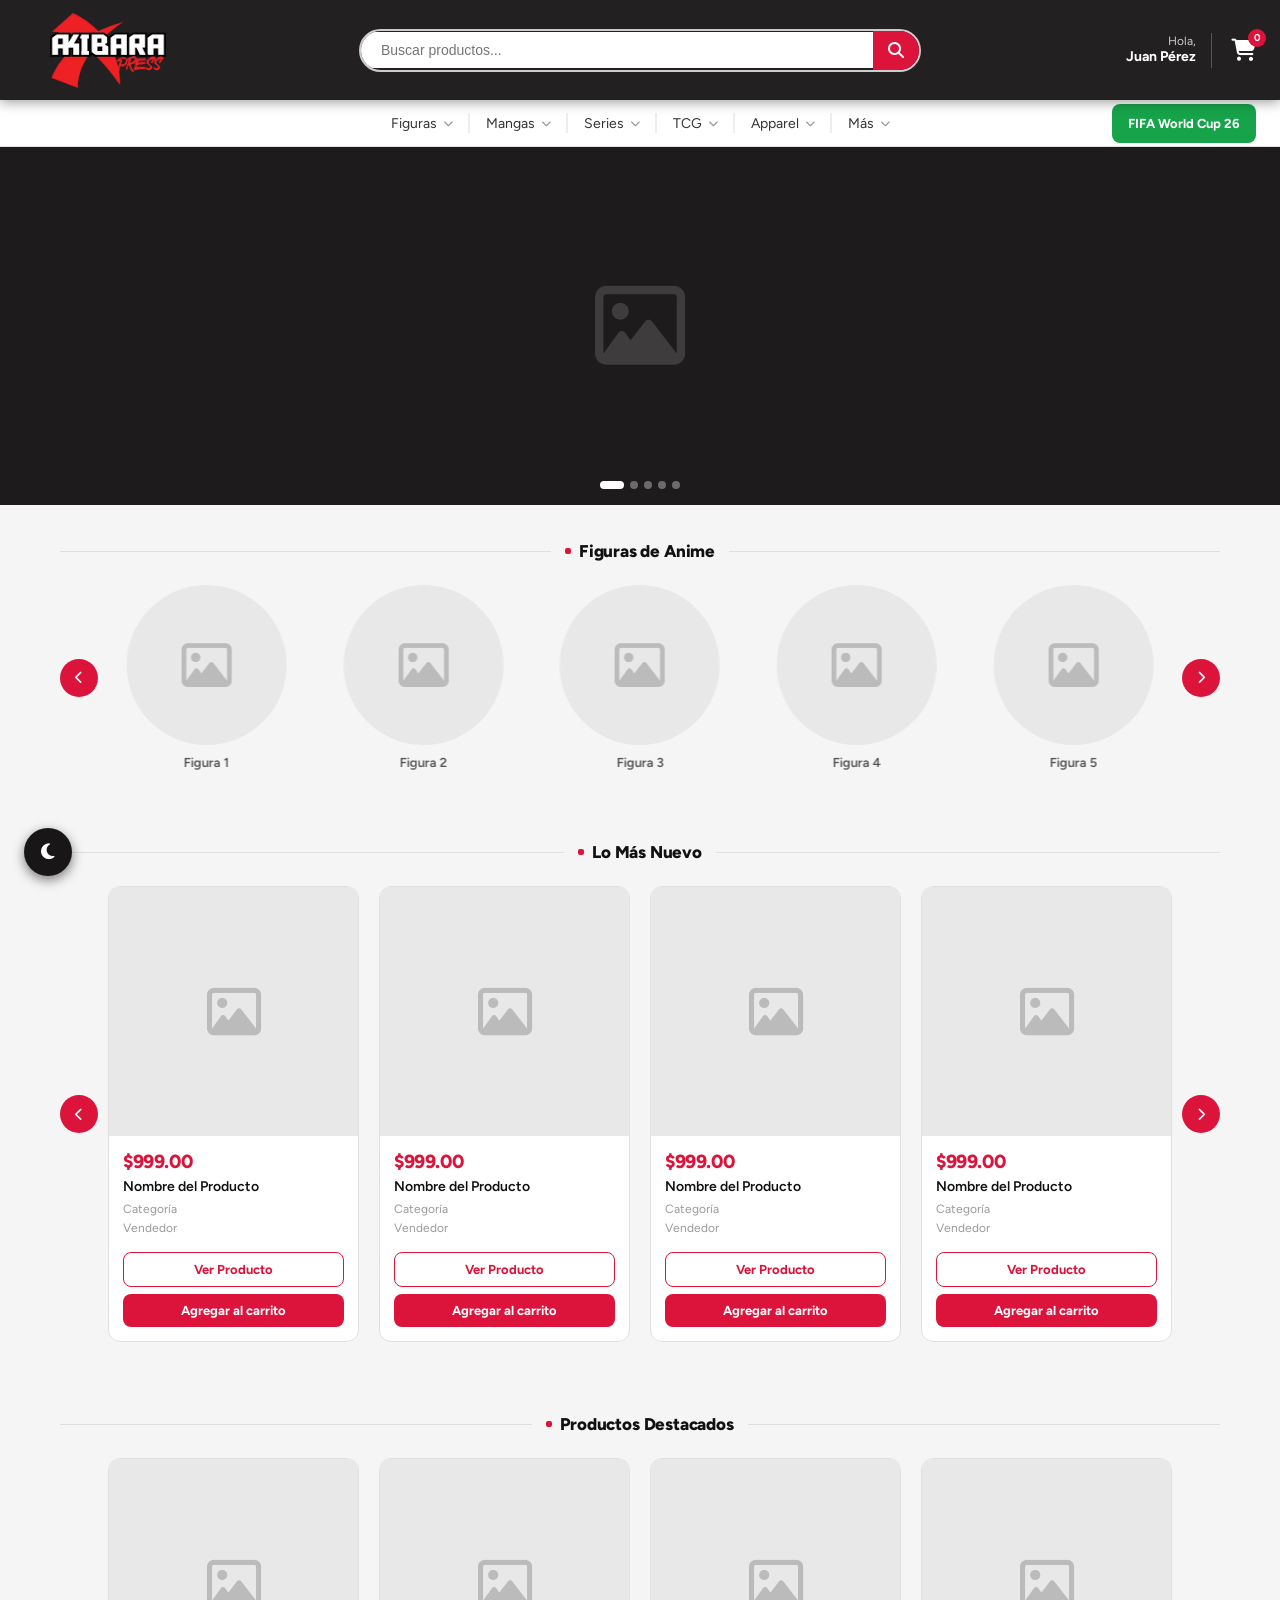
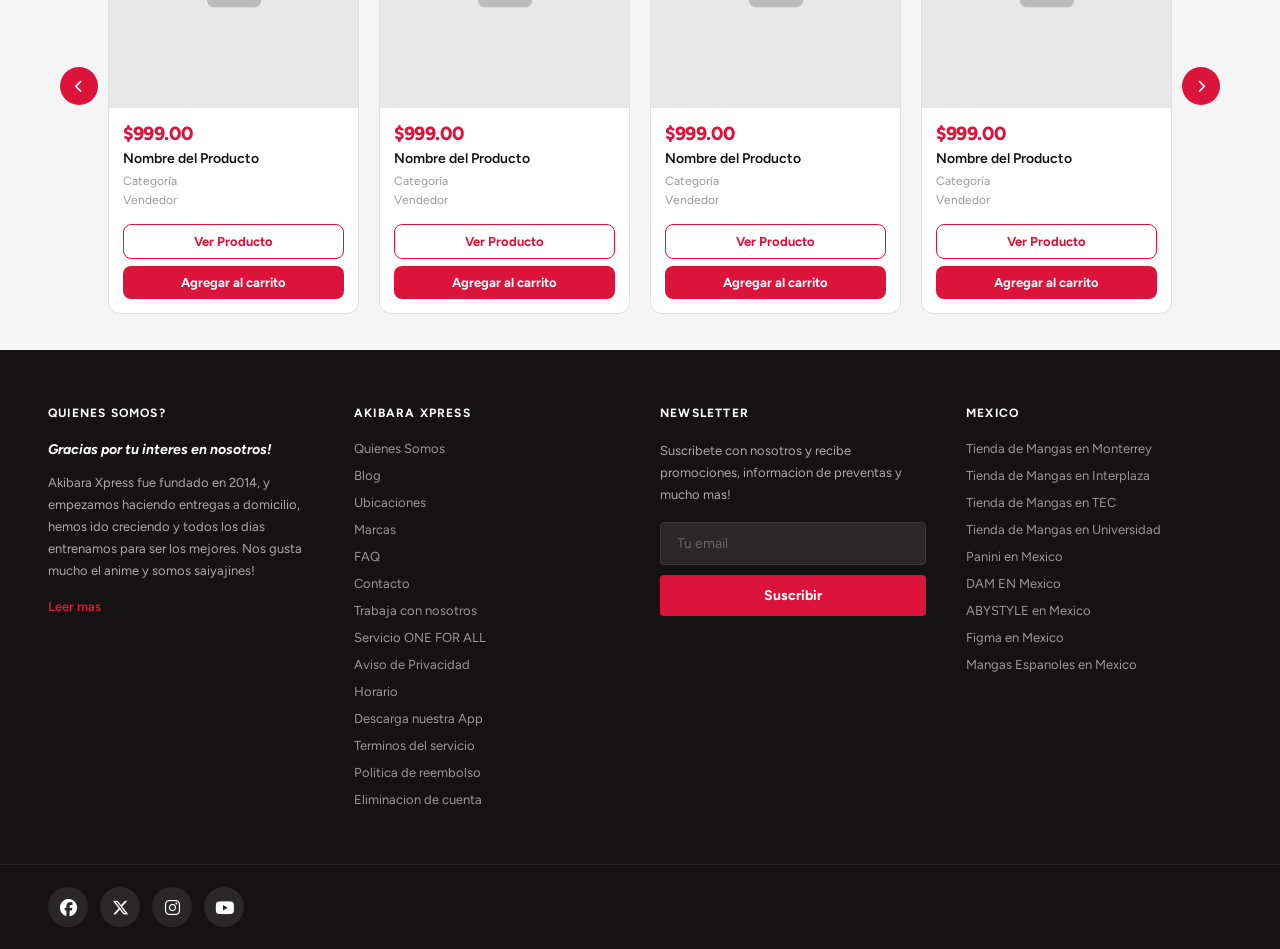
==== index.html @ 28c67a55 "Correccion final del principal mas microinteraccion" ====
<!DOCTYPE html>
<html lang="es">
<head>
    <meta charset="UTF-8">
    <meta name="viewport" content="width=device-width, initial-scale=1.0">
    <title>AkibaraXpress</title>

    <!-- ── Estilos modulares ── -->
    <link rel="stylesheet" href="css/variables.css">
    <link rel="stylesheet" href="css/header.css">
    <link rel="stylesheet" href="css/subheader.css">
    <link rel="stylesheet" href="css/footer.css">
    <link rel="stylesheet" href="css/accesibilidad.css">
    <link rel="stylesheet" href="css/modo-oscuro.css">
    <link rel="stylesheet" href="css/contenido/principal.css">
    <link rel="stylesheet" href="css/responsivo.css">

    <!-- Iconos -->
    <link rel="stylesheet" href="https://cdnjs.cloudflare.com/ajax/libs/font-awesome/6.5.1/css/all.min.css">
</head>
<body>

    <!-- Barra de carga -->
    <div id="barra-carga">
        <div id="barra-carga-fill"></div>
    </div>

    <!-- ========== HEADER ========== -->
    <header>
        <div class="Logo">
            <a href="index.html">
                <img src="Imagenes/logo.webp" alt="Logo AkibaraXpress">
            </a>
        </div>

        <div class="container">
            <input type="text" placeholder="Buscar productos...">
            <button aria-label="Buscar"><i class="fa-solid fa-magnifying-glass"></i></button>
        </div>

        <div class="user-section">
            <div class="user-info">
                <span class="saludo">Hola,</span>
                <span class="nombre-cliente">Juan Pérez</span>
            </div>
            <div class="separador"></div>
            <div class="carrito" role="button" aria-label="Ver carrito">
                <i class="fa-solid fa-cart-shopping"></i>
                <span class="carrito-badge" id="carritoBadge">0</span>
            </div>
        </div>

        <button class="hamburguesa" id="btnHamburguesa" aria-label="Abrir menú">
            <i class="fa-solid fa-bars"></i>
        </button>
    </header>

    <!-- ========== NAVEGACIÓN ========== -->
    <nav class="subheader">
        <div class="nav-items">
            <div class="nav-centro">
                <div class="nav-item"><span>Figuras</span><i class="fa-solid fa-chevron-down"></i></div>
                <div class="separador-nav"></div>
                <div class="nav-item"><span>Mangas</span><i class="fa-solid fa-chevron-down"></i></div>
                <div class="separador-nav"></div>
                <div class="nav-item"><span>Series</span><i class="fa-solid fa-chevron-down"></i></div>
                <div class="separador-nav"></div>
                <div class="nav-item"><span>TCG</span><i class="fa-solid fa-chevron-down"></i></div>
                <div class="separador-nav"></div>
                <div class="nav-item"><span>Apparel</span><i class="fa-solid fa-chevron-down"></i></div>
                <div class="separador-nav"></div>
                <div class="nav-item mas-item" id="mas-btn">
                    <span>Más</span>
                    <i class="fa-solid fa-chevron-down"></i>
                    <div class="dropdown" id="dropdown-mas">
                        <a href="#">Juegos</a>
                        <a href="#">Preventas</a>
                        <a href="#">Promociones</a>
                        <a href="#">Subastas</a>
                        <a href="#">Mercancía</a>
                    </div>
                </div>
            </div>
            <div class="nav-item destacado">
                <span>FIFA World Cup 26</span>
            </div>
        </div>
    </nav>

    <!-- ========== BANNER / SLIDER ========== -->
    <div class="banner-container">
        <button class="banner-btn banner-btn-izq" id="btnBannerIzq" aria-label="Slide anterior">
            <i class="fa-solid fa-chevron-left"></i>
        </button>

        <div class="banner-track" id="bannerTrack">
            <div class="banner-slide slide-1"><i class="fa-regular fa-image"></i></div>
            <div class="banner-slide slide-2"><i class="fa-regular fa-image"></i></div>
            <div class="banner-slide slide-3"><i class="fa-regular fa-image"></i></div>
            <div class="banner-slide slide-4"><i class="fa-regular fa-image"></i></div>
            <div class="banner-slide slide-5"><i class="fa-regular fa-image"></i></div>
        </div>

        <div class="banner-dots" id="bannerDots">
            <button class="dot active" aria-label="Slide 1"></button>
            <button class="dot" aria-label="Slide 2"></button>
            <button class="dot" aria-label="Slide 3"></button>
            <button class="dot" aria-label="Slide 4"></button>
            <button class="dot" aria-label="Slide 5"></button>
        </div>

        <button class="banner-btn banner-btn-der" id="btnBannerDer" aria-label="Slide siguiente">
            <i class="fa-solid fa-chevron-right"></i>
        </button>
    </div>

    <!-- ========== CARRUSEL: FIGURAS DE ANIME ========== -->
    <section class="carrusel-section">
        <div class="carrusel-header">
            <span class="carrusel-titulo">Figuras de Anime</span>
        </div>

        <div class="carrusel-wrapper">
            <button class="carrusel-btn" id="btnIzq" aria-label="Anterior">
                <i class="fa-solid fa-chevron-left"></i>
            </button>

            <div class="carrusel-track-container">
                <div class="carrusel-track" id="carruselTrack">
                    <div class="carrusel-item"><div class="carrusel-circulo"><i class="fa-regular fa-image"></i></div><span>Figura 1</span></div>
                    <div class="carrusel-item"><div class="carrusel-circulo"><i class="fa-regular fa-image"></i></div><span>Figura 2</span></div>
                    <div class="carrusel-item"><div class="carrusel-circulo"><i class="fa-regular fa-image"></i></div><span>Figura 3</span></div>
                    <div class="carrusel-item"><div class="carrusel-circulo"><i class="fa-regular fa-image"></i></div><span>Figura 4</span></div>
                    <div class="carrusel-item"><div class="carrusel-circulo"><i class="fa-regular fa-image"></i></div><span>Figura 5</span></div>
                    <div class="carrusel-item"><div class="carrusel-circulo"><i class="fa-regular fa-image"></i></div><span>Figura 6</span></div>
                    <div class="carrusel-item"><div class="carrusel-circulo"><i class="fa-regular fa-image"></i></div><span>Figura 7</span></div>
                    <div class="carrusel-item"><div class="carrusel-circulo"><i class="fa-regular fa-image"></i></div><span>Figura 8</span></div>
                </div>
            </div>

            <button class="carrusel-btn" id="btnDer" aria-label="Siguiente">
                <i class="fa-solid fa-chevron-right"></i>
            </button>
        </div>
    </section>

    <!-- ========== CARRUSEL: LO MÁS NUEVO ========== -->
    <section class="productos-section lo-mas-nuevo-section">
        <div class="productos-header">
            <span class="productos-titulo">Lo Más Nuevo</span>
        </div>

        <div class="productos-wrapper">
            <button class="carrusel-btn" id="btnIzqNuevo" aria-label="Anterior">
                <i class="fa-solid fa-chevron-left"></i>
            </button>

            <div class="productos-track-container">
                <div class="productos-track" id="nuevoTrack">
                    <div class="producto-card">
                        <div class="producto-imagen"><i class="fa-regular fa-image"></i></div>
                        <div class="producto-info">
                            <span class="producto-precio">$999.00</span>
                            <span class="producto-nombre">Nombre del Producto</span>
                            <span class="producto-categoria">Categoría</span>
                            <span class="producto-vendedor">Vendedor</span>
                            <div class="producto-botones">
                                <button class="btn-ver">Ver Producto</button>
                                <button class="btn-comprar">Agregar al carrito</button>
                            </div>
                        </div>
                    </div>
                    <div class="producto-card">
                        <div class="producto-imagen"><i class="fa-regular fa-image"></i></div>
                        <div class="producto-info">
                            <span class="producto-precio">$999.00</span>
                            <span class="producto-nombre">Nombre del Producto</span>
                            <span class="producto-categoria">Categoría</span>
                            <span class="producto-vendedor">Vendedor</span>
                            <div class="producto-botones">
                                <button class="btn-ver">Ver Producto</button>
                                <button class="btn-comprar">Agregar al carrito</button>
                            </div>
                        </div>
                    </div>
                    <div class="producto-card">
                        <div class="producto-imagen"><i class="fa-regular fa-image"></i></div>
                        <div class="producto-info">
                            <span class="producto-precio">$999.00</span>
                            <span class="producto-nombre">Nombre del Producto</span>
                            <span class="producto-categoria">Categoría</span>
                            <span class="producto-vendedor">Vendedor</span>
                            <div class="producto-botones">
                                <button class="btn-ver">Ver Producto</button>
                                <button class="btn-comprar">Agregar al carrito</button>
                            </div>
                        </div>
                    </div>
                    <div class="producto-card">
                        <div class="producto-imagen"><i class="fa-regular fa-image"></i></div>
                        <div class="producto-info">
                            <span class="producto-precio">$999.00</span>
                            <span class="producto-nombre">Nombre del Producto</span>
                            <span class="producto-categoria">Categoría</span>
                            <span class="producto-vendedor">Vendedor</span>
                            <div class="producto-botones">
                                <button class="btn-ver">Ver Producto</button>
                                <button class="btn-comprar">Agregar al carrito</button>
                            </div>
                        </div>
                    </div>
                    <div class="producto-card">
                        <div class="producto-imagen"><i class="fa-regular fa-image"></i></div>
                        <div class="producto-info">
                            <span class="producto-precio">$999.00</span>
                            <span class="producto-nombre">Nombre del Producto</span>
                            <span class="producto-categoria">Categoría</span>
                            <span class="producto-vendedor">Vendedor</span>
                            <div class="producto-botones">
                                <button class="btn-ver">Ver Producto</button>
                                <button class="btn-comprar">Agregar al carrito</button>
                            </div>
                        </div>
                    </div>
                    <div class="producto-card">
                        <div class="producto-imagen"><i class="fa-regular fa-image"></i></div>
                        <div class="producto-info">
                            <span class="producto-precio">$999.00</span>
                            <span class="producto-nombre">Nombre del Producto</span>
                            <span class="producto-categoria">Categoría</span>
                            <span class="producto-vendedor">Vendedor</span>
                            <div class="producto-botones">
                                <button class="btn-ver">Ver Producto</button>
                                <button class="btn-comprar">Agregar al carrito</button>
                            </div>
                        </div>
                    </div>
                    <div class="producto-card">
                        <div class="producto-imagen"><i class="fa-regular fa-image"></i></div>
                        <div class="producto-info">
                            <span class="producto-precio">$999.00</span>
                            <span class="producto-nombre">Nombre del Producto</span>
                            <span class="producto-categoria">Categoría</span>
                            <span class="producto-vendedor">Vendedor</span>
                            <div class="producto-botones">
                                <button class="btn-ver">Ver Producto</button>
                                <button class="btn-comprar">Agregar al carrito</button>
                            </div>
                        </div>
                    </div>
                    <div class="producto-card">
                        <div class="producto-imagen"><i class="fa-regular fa-image"></i></div>
                        <div class="producto-info">
                            <span class="producto-precio">$999.00</span>
                            <span class="producto-nombre">Nombre del Producto</span>
                            <span class="producto-categoria">Categoría</span>
                            <span class="producto-vendedor">Vendedor</span>
                            <div class="producto-botones">
                                <button class="btn-ver">Ver Producto</button>
                                <button class="btn-comprar">Agregar al carrito</button>
                            </div>
                        </div>
                    </div>
                </div>
            </div>

            <button class="carrusel-btn" id="btnDerNuevo" aria-label="Siguiente">
                <i class="fa-solid fa-chevron-right"></i>
            </button>
        </div>
    </section>

    <!-- ========== CARRUSEL: PRODUCTOS DESTACADOS ========== -->
    <section class="productos-section">
        <div class="productos-header">
            <span class="productos-titulo">Productos Destacados</span>
        </div>

        <div class="productos-wrapper">
            <button class="carrusel-btn" id="btnIzqProd" aria-label="Anterior">
                <i class="fa-solid fa-chevron-left"></i>
            </button>

            <div class="productos-track-container">
                <div class="productos-track" id="productosTrack">
                    <div class="producto-card">
                        <div class="producto-imagen"><i class="fa-regular fa-image"></i></div>
                        <div class="producto-info">
                            <span class="producto-precio">$999.00</span>
                            <span class="producto-nombre">Nombre del Producto</span>
                            <span class="producto-categoria">Categoría</span>
                            <span class="producto-vendedor">Vendedor</span>
                            <div class="producto-botones">
                                <button class="btn-ver">Ver Producto</button>
                                <button class="btn-comprar">Agregar al carrito</button>
                            </div>
                        </div>
                    </div>
                    <div class="producto-card">
                        <div class="producto-imagen"><i class="fa-regular fa-image"></i></div>
                        <div class="producto-info">
                            <span class="producto-precio">$999.00</span>
                            <span class="producto-nombre">Nombre del Producto</span>
                            <span class="producto-categoria">Categoría</span>
                            <span class="producto-vendedor">Vendedor</span>
                            <div class="producto-botones">
                                <button class="btn-ver">Ver Producto</button>
                                <button class="btn-comprar">Agregar al carrito</button>
                            </div>
                        </div>
                    </div>
                    <div class="producto-card">
                        <div class="producto-imagen"><i class="fa-regular fa-image"></i></div>
                        <div class="producto-info">
                            <span class="producto-precio">$999.00</span>
                            <span class="producto-nombre">Nombre del Producto</span>
                            <span class="producto-categoria">Categoría</span>
                            <span class="producto-vendedor">Vendedor</span>
                            <div class="producto-botones">
                                <button class="btn-ver">Ver Producto</button>
                                <button class="btn-comprar">Agregar al carrito</button>
                            </div>
                        </div>
                    </div>
                    <div class="producto-card">
                        <div class="producto-imagen"><i class="fa-regular fa-image"></i></div>
                        <div class="producto-info">
                            <span class="producto-precio">$999.00</span>
                            <span class="producto-nombre">Nombre del Producto</span>
                            <span class="producto-categoria">Categoría</span>
                            <span class="producto-vendedor">Vendedor</span>
                            <div class="producto-botones">
                                <button class="btn-ver">Ver Producto</button>
                                <button class="btn-comprar">Agregar al carrito</button>
                            </div>
                        </div>
                    </div>
                    <div class="producto-card">
                        <div class="producto-imagen"><i class="fa-regular fa-image"></i></div>
                        <div class="producto-info">
                            <span class="producto-precio">$999.00</span>
                            <span class="producto-nombre">Nombre del Producto</span>
                            <span class="producto-categoria">Categoría</span>
                            <span class="producto-vendedor">Vendedor</span>
                            <div class="producto-botones">
                                <button class="btn-ver">Ver Producto</button>
                                <button class="btn-comprar">Agregar al carrito</button>
                            </div>
                        </div>
                    </div>
                    <div class="producto-card">
                        <div class="producto-imagen"><i class="fa-regular fa-image"></i></div>
                        <div class="producto-info">
                            <span class="producto-precio">$999.00</span>
                            <span class="producto-nombre">Nombre del Producto</span>
                            <span class="producto-categoria">Categoría</span>
                            <span class="producto-vendedor">Vendedor</span>
                            <div class="producto-botones">
                                <button class="btn-ver">Ver Producto</button>
                                <button class="btn-comprar">Agregar al carrito</button>
                            </div>
                        </div>
                    </div>
                    <div class="producto-card">
                        <div class="producto-imagen"><i class="fa-regular fa-image"></i></div>
                        <div class="producto-info">
                            <span class="producto-precio">$999.00</span>
                            <span class="producto-nombre">Nombre del Producto</span>
                            <span class="producto-categoria">Categoría</span>
                            <span class="producto-vendedor">Vendedor</span>
                            <div class="producto-botones">
                                <button class="btn-ver">Ver Producto</button>
                                <button class="btn-comprar">Agregar al carrito</button>
                            </div>
                        </div>
                    </div>
                    <div class="producto-card">
                        <div class="producto-imagen"><i class="fa-regular fa-image"></i></div>
                        <div class="producto-info">
                            <span class="producto-precio">$999.00</span>
                            <span class="producto-nombre">Nombre del Producto</span>
                            <span class="producto-categoria">Categoría</span>
                            <span class="producto-vendedor">Vendedor</span>
                            <div class="producto-botones">
                                <button class="btn-ver">Ver Producto</button>
                                <button class="btn-comprar">Agregar al carrito</button>
                            </div>
                        </div>
                    </div>
                </div>
            </div>

            <button class="carrusel-btn" id="btnDerProd" aria-label="Siguiente">
                <i class="fa-solid fa-chevron-right"></i>
            </button>
        </div>
    </section>

    <!-- ========== PIE DE PÁGINA ========== -->
    <footer>
        <div class="footer-principal">
            <div class="footer-col">
                <h4 class="footer-titulo-col">Quienes Somos?</h4>
                <p class="footer-subtitulo">Gracias por tu interes en nosotros!</p>
                <p class="footer-descripcion">Akibara Xpress fue fundado en 2014, y empezamos haciendo entregas a domicilio, hemos ido creciendo y todos los dias entrenamos para ser los mejores. Nos gusta mucho el anime y somos saiyajines!</p>
                <a href="#" class="footer-leer-mas">Leer mas</a>
            </div>
            <div class="footer-col">
                <h4 class="footer-titulo-col">Akibara Xpress</h4>
                <ul>
                    <li><a href="#">Quienes Somos</a></li>
                    <li><a href="#">Blog</a></li>
                    <li><a href="#">Ubicaciones</a></li>
                    <li><a href="#">Marcas</a></li>
                    <li><a href="#">FAQ</a></li>
                    <li><a href="#">Contacto</a></li>
                    <li><a href="#">Trabaja con nosotros</a></li>
                    <li><a href="#">Servicio ONE FOR ALL</a></li>
                    <li><a href="#">Aviso de Privacidad</a></li>
                    <li><a href="#">Horario</a></li>
                    <li><a href="#">Descarga nuestra App</a></li>
                    <li><a href="#">Terminos del servicio</a></li>
                    <li><a href="#">Politica de reembolso</a></li>
                    <li><a href="#">Eliminacion de cuenta</a></li>
                </ul>
            </div>
            <div class="footer-col">
                <h4 class="footer-titulo-col">Newsletter</h4>
                <p class="footer-descripcion">Suscribete con nosotros y recibe promociones, informacion de preventas y mucho mas!</p>
                <div class="newsletter-form">
                    <input type="email" placeholder="Tu email" aria-label="Correo electronico">
                    <button>Suscribir</button>
                </div>
            </div>
            <div class="footer-col">
                <h4 class="footer-titulo-col">Mexico</h4>
                <ul>
                    <li><a href="#">Tienda de Mangas en Monterrey</a></li>
                    <li><a href="#">Tienda de Mangas en Interplaza</a></li>
                    <li><a href="#">Tienda de Mangas en TEC</a></li>
                    <li><a href="#">Tienda de Mangas en Universidad</a></li>
                    <li><a href="#">Panini en Mexico</a></li>
                    <li><a href="#">DAM EN Mexico</a></li>
                    <li><a href="#">ABYSTYLE en Mexico</a></li>
                    <li><a href="#">Figma en Mexico</a></li>
                    <li><a href="#">Mangas Espanoles en Mexico</a></li>
                </ul>
            </div>
        </div>

        <div class="footer-inferior">
            <div class="footer-redes">
                <a href="#" aria-label="Facebook"><i class="fa-brands fa-facebook"></i></a>
                <a href="#" aria-label="X / Twitter"><i class="fa-brands fa-x-twitter"></i></a>
                <a href="#" aria-label="Instagram"><i class="fa-brands fa-instagram"></i></a>
                <a href="#" aria-label="YouTube"><i class="fa-brands fa-youtube"></i></a>
            </div>
        </div>
    </footer>

    <!-- Botón modo oscuro -->
    <button id="btnModo" aria-label="Cambiar modo">
        <i class="fa-solid fa-moon"></i>
    </button>

    <!-- ── Scripts modulares ── -->
    <script src="js/utils.js"></script>
    <script src="js/header.js"></script>
    <script src="js/banner.js"></script>
    <script src="js/modo-oscuro.js"></script>
    <script src="js/index.js"></script>

</body>
</html>
---- css/variables.css ----
/* ============================================================
   variables.css — Tokens de diseño, Reset y Base
   ============================================================ */

@import url('https://fonts.googleapis.com/css2?family=Figtree:ital,wght@0,300..900;1,300..900&display=swap');

/* ── 0. TOKENS ── */
:root {
    /* Colores */
    --color-primario:       #dc143c;
    --color-primario-dark:  #a50000;
    --color-primario-light: #ffeaea;
    --color-fondo-header:   #1a1819;
    --color-fondo-footer:   #141213;
    --color-texto-claro:    #ffffff;
    --color-texto-gris:     #aaaaaa;
    --color-borde:          #e0e0e0;
    --color-fondo-alt:      #f5f5f5;

    /* Tipografía */
    --fuente-principal: 'Figtree', 'Franklin Gothic Medium', Arial, sans-serif;
    --fuente-jp:        'Noto Sans JP', sans-serif;

    /* Espaciado */
    --padding-seccion: 30px 60px;
    --gap-carrusel:    20px;

    /* Tamaños */
    --alto-header:      64px;
    --alto-header-desk: 100px;
    --radio-btn:        8px;
    --radio-card:       12px;

    /* Transiciones */
    --trans-rapida: 0.2s ease;
    --trans-normal: 0.35s ease;
    --trans-lenta:  0.5s ease;
}

/* ── 1. RESET ── */
*, *::before, *::after {
    box-sizing: border-box;
    margin: 0;
    padding: 0;
}

html { scroll-behavior: smooth; }

body {
    font-family: var(--fuente-principal);
    color: #222;
    background-color: #fff;
    min-height: 100vh;
}

img    { display: block; max-width: 100%; }
a      { color: inherit; text-decoration: none; }
button { font-family: inherit; cursor: pointer; }
ul     { list-style: none; }
h2, h3, h4 { font-weight: 700; }
---- css/header.css ----
/* ============================================================
   header.css — Estilos del encabezado principal
   ============================================================ */

header {
    display: flex;
    height: var(--alto-header-desk);
    background-color: rgb(34, 32, 33);
    justify-content: center;
    align-items: center;
    position: sticky;
    top: 0;
    z-index: 100;
    box-shadow: 0 2px 12px rgba(0, 0, 0, 0.4);
    transition: height var(--trans-normal), box-shadow var(--trans-normal);
}

/* ── Logo ── */
.Logo {
    position: absolute;
    left: 50px;
    display: flex;
    align-items: center;
    cursor: pointer;
}

.Logo img {
    height: 75px;
    transition: height var(--trans-normal);
}

/* ── Buscador ── */
.container {
    display: flex;
    align-items: center;
    border-radius: 40px;
    overflow: hidden;
    border: 2px solid #ccc;
}

.container input {
    width: 40vw;
    max-width: 800px;
    padding: 10px 20px;
    border: none;
    outline: none;
    font-size: 14px;
    transition: padding var(--trans-normal);
}

.container button {
    background-color: var(--color-primario);
    padding: 10px 15px;
    border: none;
    color: white;
    font-size: 16px;
}

/* ── Sección usuario ── */
.user-section {
    position: absolute;
    right: 20px;
    display: flex;
    align-items: center;
    gap: 15px;
}

.user-info {
    display: flex;
    flex-direction: column;
    align-items: flex-end;
    line-height: 1.2;
}

.saludo         { font-size: 12px; color: #ccc; }

.nombre-cliente {
    font-size: 14px;
    font-weight: bold;
    color: white;
    cursor: pointer;
    transition: color var(--trans-rapida);
}

.nombre-cliente:hover { color: var(--color-primario); }

/* ── Separador vertical ── */
.separador {
    width: 1px;
    height: 35px;
    background-color: #555;
}

/* ── Carrito ── */
.carrito {
    background: none;
    border: none;
    color: white;
    font-size: 22px;
    position: relative;
    padding: 4px;
    transition: color var(--trans-rapida);
}

.carrito:hover { color: var(--color-primario); }

.carrito-badge {
    position: absolute;
    top: -4px;
    right: -6px;
    background-color: var(--color-primario);
    color: white;
    font-size: 10px;
    font-weight: 700;
    width: 18px;
    height: 18px;
    border-radius: 50%;
    display: flex;
    align-items: center;
    justify-content: center;
    transition: transform var(--trans-rapida);
    pointer-events: none;
}

/* ── Animación del ícono al agregar al carrito ── */
@keyframes cartBounce {
    0%   { transform: scale(1)    rotate(0deg); }
    25%  { transform: scale(1.45) rotate(-15deg); }
    50%  { transform: scale(1.25) rotate(12deg); }
    75%  { transform: scale(1.12) rotate(-6deg); }
    100% { transform: scale(1)    rotate(0deg); }
}

@keyframes badgePop {
    0%   { transform: scale(1);   }
    50%  { transform: scale(1.65); }
    100% { transform: scale(1);   }
}

.carrito i.animando { animation: cartBounce 0.5s ease forwards; }
.carrito-badge.pop  { animation: badgePop 0.3s ease forwards; }

/* ── Botón hamburguesa ── */
.hamburguesa {
    display: none;
    background: none;
    border: none;
    color: white;
    font-size: 22px;
    padding: 6px;
    transition: color var(--trans-rapida);
}

.hamburguesa:hover { color: var(--color-primario); }

/* ── Estado comprimido al hacer scroll ── */
header.scrolled {
    height: var(--alto-header);
    box-shadow: 0 4px 20px rgba(0, 0, 0, 0.6);
}

header.scrolled .Logo img      { height: 45px; }
header.scrolled .container input { padding: 7px 16px; }

header.scrolled ~ .subheader {
    top: var(--alto-header);
    transition: top var(--trans-normal);
}
---- css/subheader.css ----
/* ============================================================
   subheader.css — Barra de navegación secundaria
   ============================================================ */

.subheader {
    background-color: #fff;
    border-bottom: 1px solid var(--color-borde);
    position: sticky;
    top: var(--alto-header-desk);
    z-index: 99;
    transition: top var(--trans-normal);
}

.nav-items {
    display: flex;
    align-items: center;
    justify-content: space-between;
    padding: 0 20px;
    min-height: 46px;
}

.nav-centro {
    display: flex;
    align-items: center;
    position: absolute;
    left: 50%;
    transform: translateX(-50%);
}

.nav-item {
    display: flex;
    align-items: center;
    gap: 6px;
    padding: 12px 16px;
    cursor: pointer;
    font-size: 14px;
    color: #333;
    position: relative;
    white-space: nowrap;
    transition: background-color var(--trans-rapida), color var(--trans-rapida);
    user-select: none;
}

.nav-item:hover,
.nav-item:focus-visible {
    background-color: var(--color-fondo-alt);
    outline: none;
}

.nav-item i {
    font-size: 10px;
    color: #999;
    pointer-events: none;
}

/* ── Separador entre items ── */
.separador-nav {
    width: 1px;
    height: 20px;
    background-color: #ddd;
    flex-shrink: 0;
}

/* ── Botón destacado (FIFA) ── */
.nav-item.destacado {
    background-color: #16a34a;
    color: white;
    border-radius: var(--radio-btn);
    font-weight: 700;
    font-size: 13px;
    margin-left: auto;
    margin-right: 4px;
}

.nav-item.destacado:hover,
.nav-item.destacado:focus-visible {
    background-color: #15803d;
}

/* ── Dropdown "Más" ── */
.dropdown {
    display: none;
    position: absolute;
    top: calc(100% + 4px);
    left: 0;
    background-color: white;
    border: 1px solid var(--color-borde);
    border-radius: var(--radio-btn);
    min-width: 170px;
    box-shadow: 0 8px 24px rgba(0, 0, 0, 0.12);
    z-index: 300;
    overflow: hidden;
}

.dropdown a {
    display: block;
    padding: 10px 18px;
    font-size: 14px;
    color: #333;
    transition: background-color var(--trans-rapida), color var(--trans-rapida);
}

.dropdown a:hover {
    background-color: var(--color-fondo-alt);
    color: var(--color-primario);
}

.mas-item:hover .dropdown,
.mas-item.active .dropdown {
    display: block;
}
---- css/footer.css ----
/* ============================================================
   footer.css — Pie de página
   ============================================================ */

footer {
    background-color: var(--color-fondo-footer);
    color: var(--color-texto-gris);
    font-size: 14px;
}

/* ── Grid principal (4 columnas) ── */
.footer-principal {
    display: grid;
    grid-template-columns: repeat(4, 1fr);
    gap: 40px;
    padding: 56px 48px;
}

.footer-titulo-col {
    color: white;
    font-size: 12px;
    font-weight: 700;
    text-transform: uppercase;
    letter-spacing: 0.1em;
    margin-bottom: 20px;
}

.footer-subtitulo {
    color: white;
    font-weight: bold;
    font-style: italic;
    margin-bottom: 12px;
    line-height: 1.4;
}

.footer-descripcion {
    color: #aaa;
    line-height: 1.7;
    margin-bottom: 16px;
    font-size: 13px;
}

.footer-leer-mas {
    color: var(--color-primario);
    font-size: 13px;
    font-weight: 600;
    transition: color var(--trans-rapida);
}

.footer-leer-mas:hover { color: #ff3355; }

/* ── Listas de enlaces ── */
.footer-col ul {
    display: flex;
    flex-direction: column;
    gap: 10px;
}

.footer-col ul a {
    color: #999;
    font-size: 13px;
    transition: color var(--trans-rapida);
}

.footer-col ul a:hover { color: white; }

/* ── Newsletter ── */
.newsletter-form {
    display: flex;
    flex-direction: column;
    gap: 10px;
}

.newsletter-form input {
    width: 100%;
    padding: 12px 16px;
    background-color: #2a2728;
    border: 1px solid #3a3838;
    border-radius: 4px;
    outline: none;
    color: white;
    font-family: inherit;
    font-size: 14px;
    transition: border-color var(--trans-rapida);
}

.newsletter-form input::placeholder { color: #666; }
.newsletter-form input:focus         { border-color: var(--color-primario); }

.newsletter-form button {
    padding: 12px 16px;
    background-color: var(--color-primario);
    color: white;
    border: none;
    border-radius: 4px;
    font-size: 14px;
    font-weight: 700;
    transition: background-color var(--trans-rapida);
}

.newsletter-form button:hover { background-color: var(--color-primario-dark); }

/* ── Barra inferior con redes ── */
.footer-inferior {
    border-top: 1px solid #2a2728;
    padding: 22px 48px;
    display: flex;
    justify-content: space-between;
    align-items: center;
    flex-wrap: wrap;
    gap: 16px;
}

.footer-copy { font-size: 12px; color: #555; }

.footer-redes { display: flex; gap: 12px; }

.footer-redes a {
    display: flex;
    align-items: center;
    justify-content: center;
    width: 40px;
    height: 40px;
    border-radius: 50%;
    background-color: #2a2728;
    color: white;
    font-size: 17px;
    transition: background-color var(--trans-rapida), transform var(--trans-rapida);
}

.footer-redes a:hover {
    background-color: var(--color-primario);
    transform: translateY(-2px);
}
---- css/accesibilidad.css ----
/* ============================================================
   accesibilidad.css — Barra de carga y utilidades de accesibilidad
   ============================================================ */

/* ── Barra de progreso de carga ── */
#barra-carga {
    position: fixed;
    top: 0;
    left: 0;
    width: 100%;
    height: 3px;
    background-color: transparent;
    z-index: 9999;
}

#barra-carga-fill {
    height: 100%;
    width: 0%;
    background-color: var(--color-primario);
    transition: width 0.4s ease;
}

/* Oculta el contenido mientras la página carga */
body.cargando              { overflow: hidden; }
body.cargando > *:not(#barra-carga) { opacity: 0; }
body:not(.cargando) > *   { opacity: 1; transition: opacity 0.4s ease; }

/* ── Skip link (accesibilidad de teclado) ── */
.skip-link {
    position: absolute;
    top: -100%;
    left: 8px;
    background-color: var(--color-primario);
    color: white;
    padding: 8px 16px;
    border-radius: 0 0 var(--radio-btn) var(--radio-btn);
    font-size: 14px;
    font-weight: 600;
    z-index: 10000;
    transition: top var(--trans-rapida);
}

.skip-link:focus { top: 0; }

/* ── Outline global para navegación por teclado ── */
:focus-visible {
    outline: 2px solid var(--color-primario);
    outline-offset: 2px;
}
---- css/modo-oscuro.css ----
/* ============================================================
   modo-oscuro.css — Botón de toggle y overrides para modo oscuro
   ============================================================ */

/* ── Botón flotante ── */
#btnModo {
    position: fixed;
    bottom: 24px;
    left: 24px;
    width: 48px;
    height: 48px;
    border-radius: 50%;
    border: none;
    background-color: rgb(24, 22, 23);
    color: white;
    font-size: 18px;
    cursor: pointer;
    z-index: 200;
    display: flex;
    align-items: center;
    justify-content: center;
    box-shadow: 0 4px 12px rgba(0, 0, 0, 0.5);
    transition: background-color var(--trans-rapida), transform var(--trans-rapida);
}

#btnModo:hover {
    background-color: var(--color-primario);
    transform: scale(1.1);
}

/* ============================================================
   OVERRIDES — se activan cuando <body> tiene .modo-oscuro
   ============================================================ */

/* ── Base ── */
body.modo-oscuro {
    background-color: rgb(30, 28, 29);
    color: #e0e0e0;
}

/* ── Secciones principales — mismo fondo para coherencia ── */
body.modo-oscuro .carrusel-section,
body.modo-oscuro .productos-section,
body.modo-oscuro .lo-mas-nuevo-section {
    background-color: rgb(24, 22, 23);
}

/* ── Encabezados de sección ── */
body.modo-oscuro .carrusel-titulo,
body.modo-oscuro .productos-titulo {
    color: #f0f0f0;
}

body.modo-oscuro .carrusel-header::before,
body.modo-oscuro .carrusel-header::after,
body.modo-oscuro .productos-header::before,
body.modo-oscuro .productos-header::after {
    background-color: #3a3838;
}

/* ── Carrusel de figuras ── */
body.modo-oscuro .carrusel-item span       { color: #ccc; }
body.modo-oscuro .carrusel-item:hover span { color: var(--color-primario); }

body.modo-oscuro .carrusel-circulo {
    background-color: rgb(40, 38, 39);
    border-color: transparent;
    color: #555;
}

body.modo-oscuro .carrusel-item:hover .carrusel-circulo {
    border-color: var(--color-primario);
    background-color: rgb(46, 44, 45);
    color: #666;
}

/* ── Tarjetas de producto ── */
body.modo-oscuro .producto-card {
    background-color: rgb(36, 34, 35);
    border-color: #3a3838;
}

body.modo-oscuro .producto-card:hover {
    border-color: #555;
    box-shadow: 0 12px 32px rgba(0, 0, 0, 0.4);
}

body.modo-oscuro .producto-imagen {
    background-color: rgb(40, 38, 39);
    color: #555;
}

body.modo-oscuro .producto-card:hover .producto-imagen {
    background-color: rgb(46, 44, 45);
}

body.modo-oscuro .producto-nombre           { color: #e8e8e8; }
body.modo-oscuro .producto-card:hover .producto-nombre { color: var(--color-primario); }
body.modo-oscuro .producto-categoria        { color: #777; }
body.modo-oscuro .producto-vendedor         { color: #777; }
body.modo-oscuro .producto-vendedor:hover   { color: var(--color-primario); }

/* ── Subheader / Nav ── */
body.modo-oscuro .subheader {
    background-color: rgb(24, 22, 23);
    border-bottom-color: rgba(255, 255, 255, 0.1);
}

body.modo-oscuro .nav-item          { color: #ddd; }
body.modo-oscuro .nav-item:hover    { color: var(--color-primario); }
body.modo-oscuro .nav-item.destacado:hover { color: white; }

body.modo-oscuro .nav-item i        { color: rgba(255, 255, 255, 0.5); }
body.modo-oscuro .separador-nav     { background-color: rgba(255, 255, 255, 0.15); }

body.modo-oscuro .dropdown {
    background-color: rgb(30, 28, 29);
    border-color: #3a3838;
}
body.modo-oscuro .dropdown a        { color: #ddd; }
body.modo-oscuro .dropdown a:hover  { background-color: rgb(40, 38, 39); color: var(--color-primario); }

/* ── Página de Producto — breadcrumb ── */
body.modo-oscuro .pd-breadcrumb a       { color: #888; }
body.modo-oscuro .pd-breadcrumb li      { color: #666; }
body.modo-oscuro .pd-breadcrumb li.active { color: #ddd; }

/* ── Página de Producto — módulos ── */
body.modo-oscuro .pd-modulo,
body.modo-oscuro .pd-panel {
    background-color: rgb(36, 34, 35);
    border-color: #3a3838;
}

body.modo-oscuro .pd-imagen-principal {
    background-color: #1e1c1d;
    border-color: #3a3838;
}

body.modo-oscuro .pd-thumb {
    background-color: rgb(40, 38, 39);
    border-color: transparent;
    color: #555;
}

body.modo-oscuro .pd-thumb.active { border-color: var(--color-primario); }

body.modo-oscuro .pd-thumb-nav-btn {
    background-color: rgb(40, 38, 39);
    border-color: #3a3838;
    color: #777;
}

body.modo-oscuro .pd-nombre,
body.modo-oscuro .pd-nombre-seccion { color: #f0f0f0; }

body.modo-oscuro .pd-descripcion-texto { color: #aaa; }

body.modo-oscuro .pd-panel-divider { background-color: #3a3838; }

body.modo-oscuro .pd-fila-label    { color: #777; }
body.modo-oscuro .pd-fila-valor    { color: #e0e0e0; }

body.modo-oscuro .pd-estrellas     { color: #c8861a; }
body.modo-oscuro .pd-rating-total  { color: #777; }

body.modo-oscuro .pd-cantidad-ctrl { border-color: #3a3838; }
body.modo-oscuro .pd-cantidad-btn  { background-color: rgb(40, 38, 39); color: #ccc; }
body.modo-oscuro .pd-cantidad-valor { color: #e0e0e0; }

body.modo-oscuro .pd-tiendas-btn {
    background-color: rgb(36, 34, 35);
    border-color: #3a3838;
    color: #ccc;
}
body.modo-oscuro .pd-tiendas-btn:hover { border-color: #666; }

body.modo-oscuro .pd-btn-comprar {
    background-color: #e8e8e8;
    color: #111;
}
body.modo-oscuro .pd-btn-comprar:hover { background-color: white; }

body.modo-oscuro .pd-btn-carrito {
    background-color: transparent;
    border-color: #555;
    color: #ccc;
}
body.modo-oscuro .pd-btn-carrito:hover {
    border-color: #888;
    background-color: rgb(40, 38, 39);
}

body.modo-oscuro .pd-btn-wish,
body.modo-oscuro .pd-btn-share {
    background-color: rgb(40, 38, 39);
    border-color: #3a3838;
    color: #888;
}

body.modo-oscuro .pd-btn-wish:hover,
body.modo-oscuro .pd-btn-share:hover {
    border-color: var(--color-primario);
    color: var(--color-primario);
}

body.modo-oscuro .pd-vendedor-row  { color: #777; border-top-color: #3a3838; }

body.modo-oscuro .pd-zoom-hint     { color: #666; }

/* ── Página de Producto — módulo pagos ── */
body.modo-oscuro .pd-pago-metodos  { border-bottom-color: #3a3838; }
body.modo-oscuro .pd-metodos-labels span { color: #777; }
body.modo-oscuro .pd-metodos-iconos { color: #777; }

body.modo-oscuro .pd-envio-campos  { color: #888; }
body.modo-oscuro .pd-envio-btn {
    background-color: rgb(40, 38, 39);
    border-color: #3a3838;
    color: #ccc;
}
body.modo-oscuro .pd-envio-btn:hover { background-color: rgb(46, 44, 45); }

body.modo-oscuro .pd-seguridad     { border-top-color: #3a3838; }
body.modo-oscuro .pd-seguridad-iconos { color: #666; }
body.modo-oscuro .pd-seguridad-texto  { color: #666; }

/* ── Toast ── */
body.modo-oscuro .pd-toast { background-color: rgb(40, 38, 39); }
---- css/contenido/principal.css ----
/* ============================================================
   contenido/principal.css — Banner, Carruseles y Productos
   ============================================================ */

/* ============================================================
   BANNER / SLIDER
   ============================================================ */
.banner-container {
    position: relative;
    width: 100%;
    height: clamp(160px, 28vw, 360px);
    overflow: hidden;
    background-color: #1e1b1c;
    z-index: 1;
}

.banner-track {
    display: flex;
    height: 100%;
    transition: transform var(--trans-lenta);
    will-change: transform;
}

.banner-slide {
    min-width: 100%;
    display: flex;
    align-items: center;
    justify-content: center;
    font-size: clamp(48px, 9vw, 90px);
    color: rgba(255, 255, 255, 0.15);
}

.banner-slide.slide-1 { background-color: #1e1b1c; }
.banner-slide.slide-2 { background-color: #231e1f; }
.banner-slide.slide-3 { background-color: #1a1819; }
.banner-slide.slide-4 { background-color: #252122; }
.banner-slide.slide-5 { background-color: #201d1e; }

/* ── Flechas del banner ── */
.banner-btn {
    position: absolute;
    top: 50%;
    transform: translateY(-50%);
    z-index: 10;
    width: 46px;
    height: 46px;
    border-radius: 50%;
    border: none;
    background-color: rgba(0, 0, 0, 0.5);
    color: white;
    font-size: 15px;
    cursor: pointer;
    display: flex;
    align-items: center;
    justify-content: center;
    opacity: 0;
    transition: opacity var(--trans-rapida), background-color var(--trans-rapida), transform var(--trans-rapida);
    backdrop-filter: blur(4px);
}

.banner-container:hover .banner-btn { opacity: 1; }

.banner-btn:hover {
    background-color: var(--color-primario);
    transform: translateY(-50%) scale(1.1);
}

.banner-btn-izq { left: 20px; }
.banner-btn-der { right: 20px; }

/* ── Dots del banner (pills animadas) ── */
.banner-dots {
    position: absolute;
    bottom: 16px;
    left: 50%;
    transform: translateX(-50%);
    display: flex;
    gap: 6px;
    align-items: center;
}

.dot {
    height: 8px;
    width: 8px;
    border-radius: 4px;
    background-color: rgba(255, 255, 255, 0.35);
    border: none;
    cursor: pointer;
    padding: 0;
    transition: background-color var(--trans-normal), width var(--trans-normal);
}

.dot:hover { background-color: rgba(255, 255, 255, 0.65); }
.dot.active { background-color: white; width: 24px; }


/* ============================================================
   ENCABEZADO DE SECCIÓN (compartido)
   ============================================================ */
.carrusel-header,
.productos-header {
    display: flex;
    align-items: center;
    gap: 14px;
    margin-bottom: 24px;
    max-width: 1400px;
    margin-left: auto;
    margin-right: auto;
}

.carrusel-header::before, .carrusel-header::after,
.productos-header::before, .productos-header::after {
    content: '';
    flex: 1;
    height: 1px;
    background-color: var(--color-borde);
}

.carrusel-titulo,
.productos-titulo {
    font-size: 17px;
    font-weight: 800;
    white-space: nowrap;
    color: #111;
    letter-spacing: -0.01em;
    display: flex;
    align-items: center;
    gap: 8px;
}

.carrusel-titulo::before,
.productos-titulo::before {
    content: '';
    display: inline-block;
    width: 6px;
    height: 6px;
    border-radius: 2px;
    background-color: var(--color-primario);
    flex-shrink: 0;
}


/* ============================================================
   BOTÓN DE NAVEGACIÓN (compartido carruseles)
   ============================================================ */
.carrusel-btn {
    background-color: var(--color-primario);
    border: none;
    border-radius: 50%;
    width: 38px;
    height: 38px;
    display: flex;
    align-items: center;
    justify-content: center;
    cursor: pointer;
    font-size: 13px;
    color: white;
    flex-shrink: 0;
    transition: transform var(--trans-rapida), box-shadow var(--trans-rapida), background-color var(--trans-rapida);
}

.carrusel-btn:hover {
    transform: scale(1.18);
    box-shadow: 0 4px 14px rgba(220, 20, 60, 0.4);
    background-color: var(--color-primario-dark);
}

.carrusel-btn:active { transform: scale(0.95); }


/* ============================================================
   WRAPPER (compartido)
   ============================================================ */
.carrusel-wrapper,
.productos-wrapper {
    display: flex;
    align-items: center;
    gap: 10px;
    max-width: 1400px;
    margin-left: auto;
    margin-right: auto;
}

/* Track containers: overflow-x corta el carrusel horizontal,
   padding+margin negativos dan espacio vertical para el hover sin clipear */
.carrusel-track-container,
.productos-track-container {
    overflow: hidden;
    flex: 1;
    padding-top: 16px;
    margin-top: -16px;
    padding-bottom: 10px;
    margin-bottom: -10px;
}


/* ============================================================
   CARRUSEL DE FIGURAS
   ============================================================ */
.carrusel-section {
    padding: 36px 60px;
    background-color: var(--color-fondo-alt);
}

.carrusel-track {
    display: flex;
    gap: var(--gap-carrusel);
    transition: transform var(--trans-lenta);
    will-change: transform;
}

.carrusel-item {
    display: flex;
    flex-direction: column;
    align-items: center;
    gap: 10px;
    min-width: calc((100% - (var(--gap-carrusel) * 4)) / 5);
    cursor: pointer;
    flex-shrink: 0;
}

.carrusel-circulo {
    width: 100%;
    aspect-ratio: 1;
    max-width: 160px;
    border-radius: 50%;
    background-color: #e8e8e8;
    border: 2px solid transparent;
    display: flex;
    align-items: center;
    justify-content: center;
    font-size: clamp(32px, 5vw, 50px);
    color: #bbb;
    overflow: hidden;
    transition: border-color var(--trans-normal), transform var(--trans-normal), box-shadow var(--trans-normal), background-color var(--trans-rapida);
}

.carrusel-item:hover .carrusel-circulo {
    border-color: var(--color-primario);
    transform: translateY(-6px) scale(1.07);
    box-shadow: 0 12px 28px rgba(220, 20, 60, 0.2);
    background-color: #ddd;
}

.carrusel-item span {
    font-size: 13px;
    color: #555;
    text-align: center;
    font-weight: 600;
    transition: color var(--trans-rapida);
}

.carrusel-item:hover span { color: var(--color-primario); }


/* ============================================================
   SECCIÓN DE PRODUCTOS (compartida: Lo Más Nuevo + Destacados)
   ============================================================ */
.productos-section {
    padding: 36px 60px;
    background-color: var(--color-fondo-alt);
}

/* Lo Más Nuevo con fondo blanco para separación visual clara */
.lo-mas-nuevo-section {
    var(--color-fondo-alt);
}

.productos-track {
    display: flex;
    gap: var(--gap-carrusel);
    transition: transform var(--trans-lenta);
    will-change: transform;
}

/* 4 tarjetas visibles en desktop */
.producto-card {
    min-width: calc((100% - (var(--gap-carrusel) * 3)) / 4);
    background-color: white;
    border-radius: var(--radio-card);
    overflow: hidden;
    border: 1px solid var(--color-borde);
    display: flex;
    flex-direction: column;
    flex-shrink: 0;
    cursor: pointer;
    transition: box-shadow var(--trans-normal), transform var(--trans-normal), border-color var(--trans-rapida);
}

.producto-card:hover {
    box-shadow: 0 14px 36px rgba(0, 0, 0, 0.12);
    transform: translateY(-7px);
    border-color: #d0d0d0;
}

.producto-imagen {
    width: 100%;
    aspect-ratio: 1;
    background-color: #e8e8e8;
    display: flex;
    align-items: center;
    justify-content: center;
    font-size: clamp(36px, 6vw, 54px);
    color: #bbb;
    transition: background-color var(--trans-rapida);
}

.producto-card:hover .producto-imagen { background-color: #ddd; }

.producto-info {
    padding: 14px;
    display: flex;
    flex-direction: column;
    gap: 5px;
    flex: 1;
}

.producto-precio {
    font-size: 19px;
    font-weight: 800;
    color: var(--color-primario);
    letter-spacing: -0.02em;
}

.producto-nombre {
    font-size: 14px;
    font-weight: 600;
    color: #111;
    line-height: 1.35;
    transition: color var(--trans-rapida);
}

.producto-card:hover .producto-nombre { color: var(--color-primario); }

.producto-categoria { font-size: 12px; color: #999; }

.producto-vendedor {
    font-size: 12px;
    color: #999;
    display: flex;
    align-items: center;
    gap: 4px;
    transition: color var(--trans-rapida);
}

.producto-vendedor:hover { color: var(--color-primario); }

.producto-botones {
    display: flex;
    flex-direction: column;
    gap: 7px;
    margin-top: auto;
    padding-top: 12px;
}

/* ── Botón Ver Producto (contorno) ── */
.btn-ver {
    padding: 9px;
    border: 1.5px solid var(--color-primario);
    background-color: transparent;
    color: var(--color-primario);
    border-radius: var(--radio-btn);
    font-size: 13px;
    font-weight: 700;
    transition: background-color var(--trans-rapida), color var(--trans-rapida), transform var(--trans-rapida);
}

.btn-ver:hover {
    background-color: var(--color-primario);
    color: white;
    transform: translateY(-1px);
}

.btn-ver:active { transform: scale(0.97); }

/* ── Botón Agregar al carrito (relleno) ── */
.btn-comprar {
    padding: 9px;
    border: none;
    background-color: var(--color-primario);
    color: white;
    border-radius: var(--radio-btn);
    font-size: 13px;
    font-weight: 700;
    transition: background-color var(--trans-rapida), transform var(--trans-rapida);
}

.btn-comprar:hover {
    background-color: var(--color-primario-dark);
    transform: translateY(-1px);
}

.btn-comprar:active { transform: scale(0.97); }
---- css/responsivo.css ----
/* ============================================================
   responsivo.css — Media queries y adaptaciones por breakpoint
   ============================================================ */

/* ── Tablets (≤ 768px) ── */
@media (max-width: 768px) {

    /* ── Header mobile ── */
    header {
        flex-wrap: wrap;
        height: auto;
        padding: 10px 16px;
        gap: 8px;
        justify-content: space-between;
    }

    .hamburguesa {
        display: flex;
        position: static;
        order: 1;
        flex-shrink: 0;
    }

    .Logo {
        position: static;
        order: 2;
        margin: 0 auto;
    }

    .Logo img { height: 50px; }

    .user-section { position: static; order: 3; flex-shrink: 0; }
    .user-info    { display: none; }
    .separador    { display: none; }

    header .container {
        display: flex;
        order: 4;
        width: 100%;
        flex-basis: 100%;
    }

    header .container input { width: 100%; }

    /* ── Subheader mobile: colapsado ── */
    .subheader {
        position: static;
        overflow: hidden;
        max-height: 0;
        padding: 0;
        border-bottom: none;
        transition: max-height var(--trans-normal), padding 0.2s ease;
        box-shadow: 0 4px 16px rgba(0, 0, 0, 0.1);
    }

    .subheader.abierto {
        max-height: 600px;
        padding: 6px 0;
        border-bottom: 1px solid var(--color-borde);
    }

    .nav-items {
        flex-direction: column;
        align-items: stretch;
        padding: 0;
    }

    .nav-centro {
        position: static;
        transform: none;
        flex-direction: column;
        width: 100%;
    }

    .nav-item {
        width: 100%;
        padding: 14px 20px;
        border-bottom: 1px solid #f2f2f2;
        justify-content: space-between;
    }

    .separador-nav { display: none; }

    .nav-item.destacado {
        width: 100%;
        margin: 4px 0 0;
        border-radius: 0;
        justify-content: center;
    }

    /* ── Dropdown mobile: en flujo ── */
    .dropdown {
        position: static;
        box-shadow: none;
        border: none;
        border-radius: 0;
        border-top: 1px solid #f0f0f0;
        min-width: 100%;
        background-color: #fafafa;
    }

    .dropdown a {
        padding: 12px 40px;
        border-bottom: 1px solid #f0f0f0;
    }

    /* ── Carrusel figuras: 2 items ── */
    .carrusel-item {
        min-width: calc((100% - var(--gap-carrusel)) / 2);
    }

    /* ── Carrusel productos: 1 item ── */
    .producto-card { min-width: 100%; }

    /* ── Footer mobile ── */
    .footer-principal {
        grid-template-columns: 1fr;
        padding: 32px 20px;
        gap: 32px;
    }

    .footer-inferior {
        padding: 20px;
        flex-direction: column;
        align-items: center;
        text-align: center;
    }
}

/* ── Modo oscuro: subheader mobile ── */
@media (max-width: 768px) {
    body.modo-oscuro .subheader.abierto {
        background-color: rgb(24, 22, 23);
    }

    body.modo-oscuro .nav-item {
        border-bottom-color: #2a2828;
    }

    body.modo-oscuro .dropdown {
        background-color: #1e1c1d;
        border-top-color: #333;
    }

    body.modo-oscuro .dropdown a {
        border-bottom-color: #2a2828;
    }
}
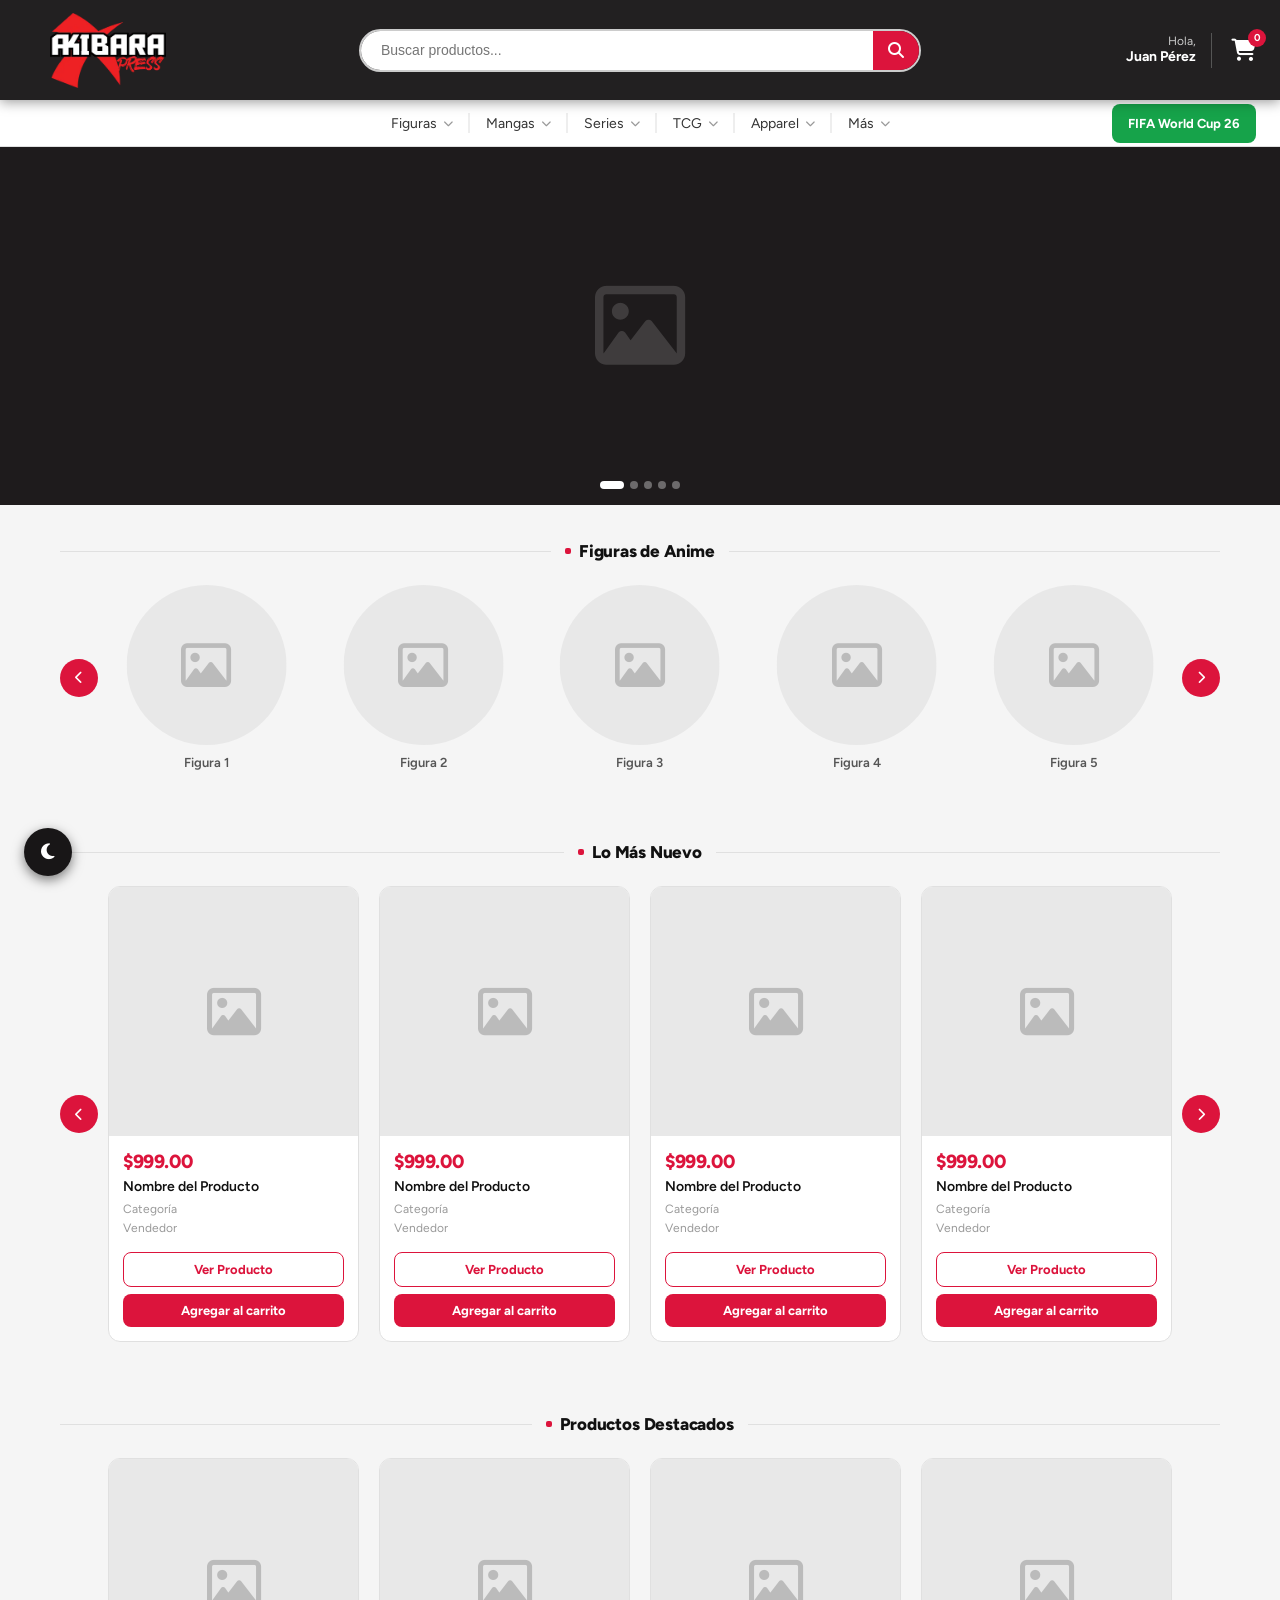
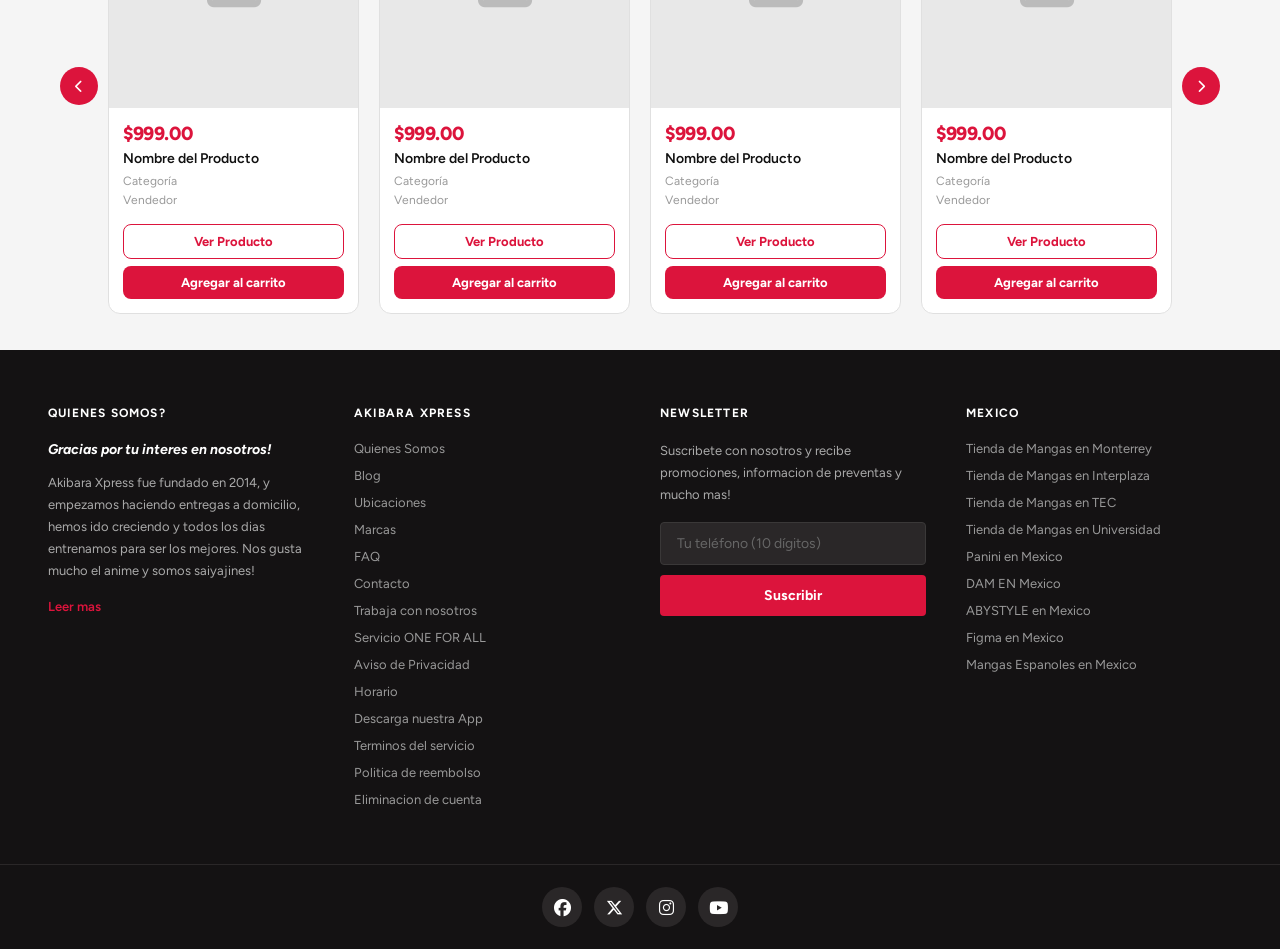
==== commit 41171843: "Ajustes finales al Index" ====
--- a/index.html
+++ b/index.html
@@ -13,6 +13,7 @@
     <link rel="stylesheet" href="css/accesibilidad.css">
     <link rel="stylesheet" href="css/modo-oscuro.css">
     <link rel="stylesheet" href="css/contenido/principal.css">
+    <link rel="stylesheet" href="css/transiciones.css">
     <link rel="stylesheet" href="css/responsivo.css">
 
     <!-- Iconos -->
@@ -428,8 +429,9 @@
                 <h4 class="footer-titulo-col">Newsletter</h4>
                 <p class="footer-descripcion">Suscribete con nosotros y recibe promociones, informacion de preventas y mucho mas!</p>
                 <div class="newsletter-form">
-                    <input type="email" placeholder="Tu email" aria-label="Correo electronico">
-                    <button>Suscribir</button>
+                    <input type="tel" placeholder="Tu teléfono (10 dígitos)" aria-label="Número de teléfono" maxlength="15">
+                    <button type="button">Suscribir</button>
+                    <span class="newsletter-msg"></span>
                 </div>
             </div>
             <div class="footer-col">
@@ -464,6 +466,7 @@
     </button>
 
     <!-- ── Scripts modulares ── -->
+    <script src="js/transiciones.js"></script>
     <script src="js/utils.js"></script>
     <script src="js/header.js"></script>
     <script src="js/banner.js"></script>
--- a/css/header.css
+++ b/css/header.css
@@ -32,7 +32,7 @@
 /* ── Buscador ── */
 .container {
     display: flex;
-    align-items: center;
+    align-items: stretch;
     border-radius: 40px;
     overflow: hidden;
     border: 2px solid #ccc;
@@ -159,8 +159,7 @@
     box-shadow: 0 4px 20px rgba(0, 0, 0, 0.6);
 }
 
-header.scrolled .Logo img      { height: 45px; }
-header.scrolled .container input { padding: 7px 16px; }
+header.scrolled .Logo img { height: 45px; }
 
 header.scrolled ~ .subheader {
     top: var(--alto-header);
--- a/css/footer.css
+++ b/css/footer.css
@@ -105,7 +105,7 @@
     border-top: 1px solid #2a2728;
     padding: 22px 48px;
     display: flex;
-    justify-content: space-between;
+    justify-content: center;
     align-items: center;
     flex-wrap: wrap;
     gap: 16px;
--- a/css/modo-oscuro.css
+++ b/css/modo-oscuro.css
@@ -103,22 +103,24 @@
 /* ── Subheader / Nav ── */
 body.modo-oscuro .subheader {
     background-color: rgb(24, 22, 23);
-    border-bottom-color: rgba(255, 255, 255, 0.1);
-}
-
-body.modo-oscuro .nav-item          { color: #ddd; }
-body.modo-oscuro .nav-item:hover    { color: var(--color-primario); }
-body.modo-oscuro .nav-item.destacado:hover { color: white; }
-
-body.modo-oscuro .nav-item i        { color: rgba(255, 255, 255, 0.5); }
-body.modo-oscuro .separador-nav     { background-color: rgba(255, 255, 255, 0.15); }
+    border-bottom-color: rgba(255, 255, 255, 0.08);
+}
+
+body.modo-oscuro .nav-item                  { color: #bbb; }
+body.modo-oscuro .nav-item:hover,
+body.modo-oscuro .nav-item:focus-visible    { background-color: rgba(255, 255, 255, 0.06); color: #eee; }
+body.modo-oscuro .nav-item.destacado:hover  { background-color: #15803d; color: white; }
+
+body.modo-oscuro .nav-item i                { color: rgba(255, 255, 255, 0.3); }
+body.modo-oscuro .separador-nav             { background-color: rgba(255, 255, 255, 0.1); }
 
 body.modo-oscuro .dropdown {
-    background-color: rgb(30, 28, 29);
-    border-color: #3a3838;
-}
-body.modo-oscuro .dropdown a        { color: #ddd; }
-body.modo-oscuro .dropdown a:hover  { background-color: rgb(40, 38, 39); color: var(--color-primario); }
+    background-color: rgb(28, 26, 27);
+    border-color: #3a3838;
+    box-shadow: 0 8px 24px rgba(0, 0, 0, 0.5);
+}
+body.modo-oscuro .dropdown a                { color: #bbb; }
+body.modo-oscuro .dropdown a:hover          { background-color: rgba(255, 255, 255, 0.05); color: var(--color-primario); }
 
 /* ── Página de Producto — breadcrumb ── */
 body.modo-oscuro .pd-breadcrumb a       { color: #888; }
--- a/css/contenido/principal.css
+++ b/css/contenido/principal.css
@@ -263,7 +263,7 @@
 
 /* Lo Más Nuevo con fondo blanco para separación visual clara */
 .lo-mas-nuevo-section {
-    var(--color-fondo-alt);
+    background-color: #f5f5f5;
 }
 
 .productos-track {
--- a/css/transiciones.css
+++ b/css/transiciones.css
@@ -0,0 +1,70 @@
+/* ============================================================
+   transiciones.css — Loader, fade de página, like, newsletter
+   ============================================================ */
+
+/* ── Fade de página ── */
+body {
+    opacity: 0;
+    animation: fadeIn 0.35s ease forwards;
+}
+
+@keyframes fadeIn {
+    to { opacity: 1; }
+}
+
+body.saliendo {
+    opacity: 0 !important;
+    transition: opacity 0.25s ease !important;
+    pointer-events: none;
+}
+
+
+/* ── Barra de carga superior ── */
+#barra-carga {
+    position: fixed;
+    top: 0;
+    left: 0;
+    width: 100%;
+    height: 3px;
+    z-index: 9999;
+    pointer-events: none;
+}
+
+#barra-carga-fill {
+    height: 100%;
+    width: 0%;
+    background-color: var(--color-primario);
+    box-shadow: 0 0 10px var(--color-primario);
+    transition: width 0.5s ease, opacity 0.4s ease;
+    opacity: 1;
+}
+
+#barra-carga.listo #barra-carga-fill {
+    opacity: 0;
+}
+
+
+
+/* ── Newsletter — validación ── */
+.newsletter-form .newsletter-input {
+    transition: border-color var(--trans-rapida), box-shadow var(--trans-rapida);
+}
+
+.newsletter-form.error .newsletter-input {
+    border-color: #e53e3e;
+    box-shadow: 0 0 0 2px rgba(229, 62, 62, 0.25);
+}
+
+.newsletter-form.exito .newsletter-input {
+    border-color: #38a169;
+    box-shadow: 0 0 0 2px rgba(56, 161, 105, 0.25);
+}
+
+.newsletter-msg {
+    font-size: 12px;
+    min-height: 16px;
+    transition: color var(--trans-rapida);
+}
+
+.newsletter-form.error .newsletter-msg { color: #fc8181; }
+.newsletter-form.exito .newsletter-msg { color: #68d391; }
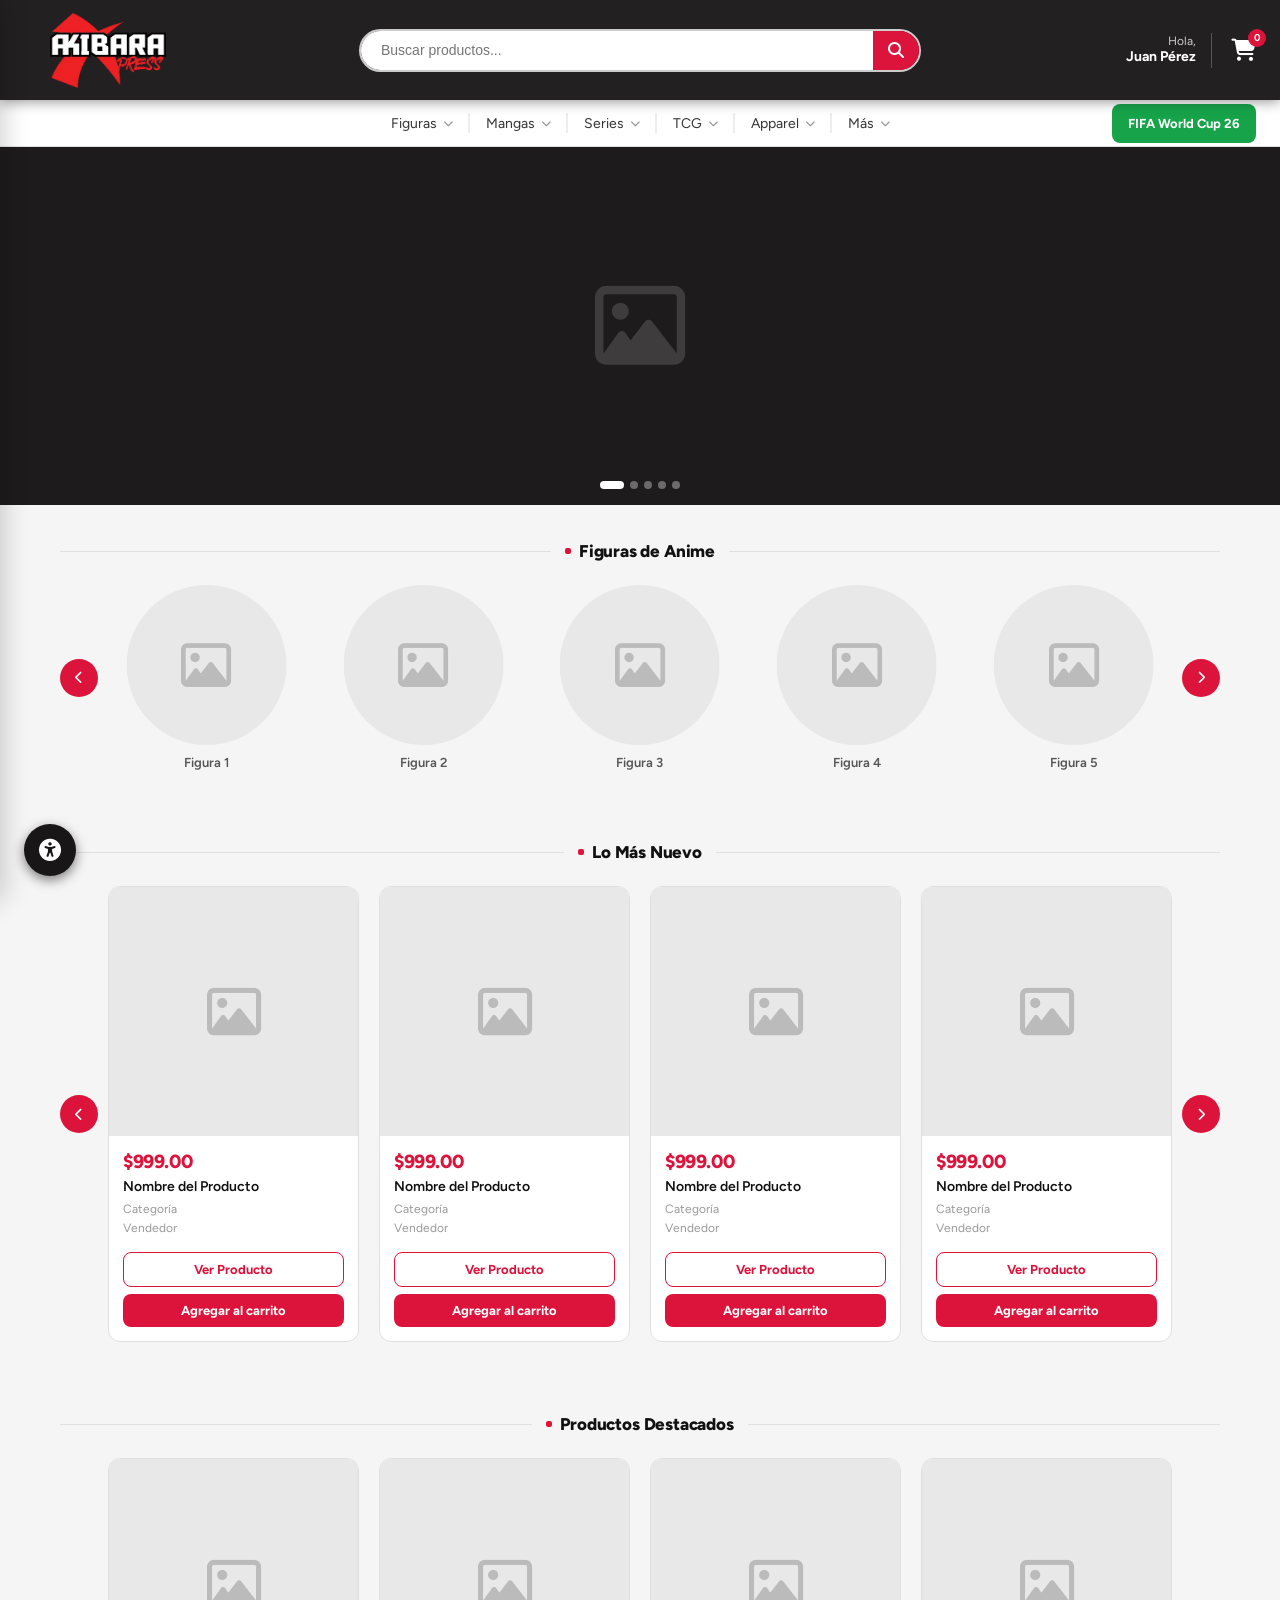
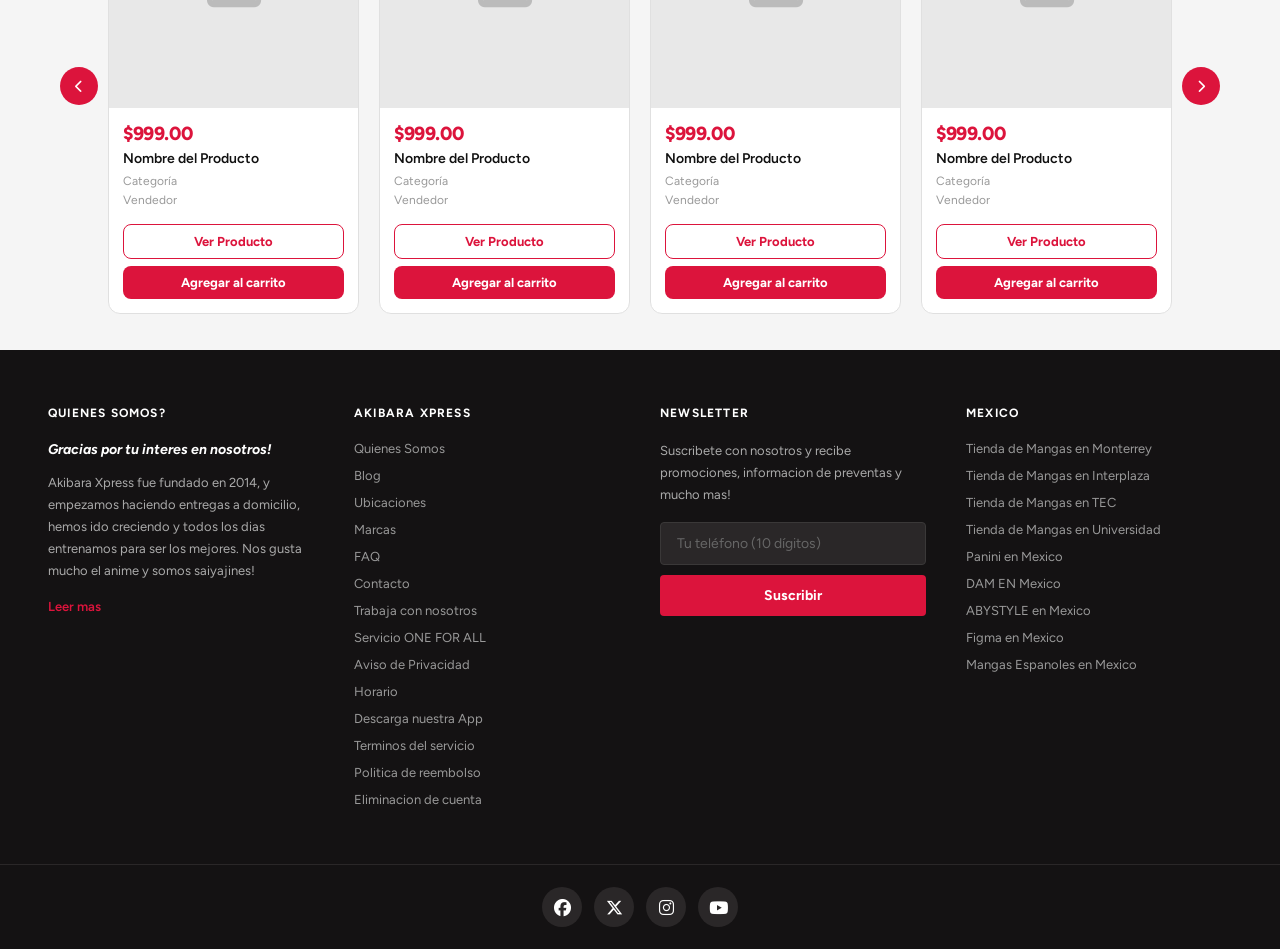
==== commit f7ef80ea: "Menu de accesibilidad" ====
--- a/index.html
+++ b/index.html
@@ -460,10 +460,33 @@
         </div>
     </footer>
 
-    <!-- Botón modo oscuro -->
-    <button id="btnModo" aria-label="Cambiar modo">
-        <i class="fa-solid fa-moon"></i>
+    <!-- Botón de accesibilidad -->
+    <button id="btnAccesibilidad" aria-label="Opciones de accesibilidad" aria-expanded="false" aria-controls="menuAccesibilidad">
+        <i class="fa-solid fa-universal-access"></i>
     </button>
+
+    <!-- Menú de accesibilidad -->
+    <aside id="menuAccesibilidad" class="accesibilidad-panel" role="dialog" aria-label="Menú de accesibilidad" aria-hidden="true">
+        <div class="accesibilidad-header">
+            <h2>Accesibilidad</h2>
+            <button id="btnCerrarMenu" aria-label="Cerrar menú de accesibilidad">
+                <i class="fa-solid fa-xmark"></i>
+            </button>
+        </div>
+        <div class="accesibilidad-opciones">
+            <button class="accesibilidad-opcion" id="btnModoOscuro">
+                <i class="fa-solid fa-moon"></i>
+                <span>Modo oscuro</span>
+            </button>
+<button class="accesibilidad-opcion" id="btnCursorGrande">
+                <i class="fa-solid fa-arrow-pointer"></i>
+                <span>Cursor grande</span>
+            </button>
+        </div>
+    </aside>
+
+    <!-- Overlay para cerrar el menú -->
+    <div id="accesibilidadOverlay" class="accesibilidad-overlay"></div>
 
     <!-- ── Scripts modulares ── -->
     <script src="js/transiciones.js"></script>
@@ -471,6 +494,7 @@
     <script src="js/header.js"></script>
     <script src="js/banner.js"></script>
     <script src="js/modo-oscuro.js"></script>
+    <script src="js/accesibilidad.js"></script>
     <script src="js/index.js"></script>
 
 </body>
--- a/css/accesibilidad.css
+++ b/css/accesibilidad.css
@@ -47,3 +47,201 @@
     outline: 2px solid var(--color-primario);
     outline-offset: 2px;
 }
+
+/* ============================================================
+   MENÚ DE ACCESIBILIDAD
+   ============================================================ */
+
+/* ── Botón flotante ── */
+#btnAccesibilidad {
+    position: fixed;
+    bottom: 24px;
+    left: 24px;
+    width: 52px;
+    height: 52px;
+    border-radius: 50%;
+    border: none;
+    background-color: rgb(24, 22, 23);
+    color: white;
+    font-size: 22px;
+    cursor: pointer;
+    z-index: 300;
+    display: flex;
+    align-items: center;
+    justify-content: center;
+    box-shadow: 0 4px 12px rgba(0, 0, 0, 0.5);
+    transition: background-color var(--trans-rapida), transform var(--trans-rapida);
+}
+
+#btnAccesibilidad:hover {
+    background-color: var(--color-primario);
+    transform: scale(1.1);
+}
+
+/* ── Overlay ── */
+.accesibilidad-overlay {
+    display: none;
+    position: fixed;
+    inset: 0;
+    background-color: rgba(0, 0, 0, 0.45);
+    z-index: 399;
+}
+
+.accesibilidad-overlay.visible {
+    display: block;
+}
+
+/* ── Panel lateral ── */
+.accesibilidad-panel {
+    position: fixed;
+    top: 0;
+    left: 0;
+    height: 100%;
+    width: clamp(260px, 25vw, 360px);
+    background-color: #fff;
+    z-index: 400;
+    transform: translateX(-100%);
+    transition: transform 0.3s ease;
+    display: flex;
+    flex-direction: column;
+    box-shadow: 4px 0 24px rgba(0, 0, 0, 0.18);
+    overflow-y: auto;
+}
+
+.accesibilidad-panel.abierto {
+    transform: translateX(0);
+}
+
+/* ── Encabezado del panel ── */
+.accesibilidad-header {
+    display: flex;
+    align-items: center;
+    justify-content: space-between;
+    padding: 20px 20px 16px;
+    border-bottom: 1px solid rgba(255, 255, 255, 0.1);
+    background-color: rgb(24, 22, 23);
+    color: white;
+    flex-shrink: 0;
+}
+
+.accesibilidad-header h2 {
+    font-size: 17px;
+    font-weight: 600;
+    margin: 0;
+    letter-spacing: 0.3px;
+}
+
+#btnCerrarMenu {
+    background: none;
+    border: none;
+    color: white;
+    font-size: 18px;
+    cursor: pointer;
+    padding: 6px 8px;
+    border-radius: 6px;
+    line-height: 1;
+    transition: background-color 0.2s;
+}
+
+#btnCerrarMenu:hover {
+    background-color: rgba(255, 255, 255, 0.15);
+}
+
+/* ── Lista de opciones ── */
+.accesibilidad-opciones {
+    display: flex;
+    flex-direction: column;
+    gap: 10px;
+    padding: 20px 16px;
+}
+
+.accesibilidad-opcion {
+    display: flex;
+    align-items: center;
+    gap: 14px;
+    padding: 14px 16px;
+    border: 2px solid #e0e0e0;
+    border-radius: 10px;
+    background: none;
+    cursor: pointer;
+    font-size: 15px;
+    font-weight: 500;
+    color: #333;
+    text-align: left;
+    width: 100%;
+    transition: border-color 0.2s, background-color 0.2s, color 0.2s;
+}
+
+.accesibilidad-opcion i {
+    font-size: 20px;
+    width: 24px;
+    text-align: center;
+    color: #666;
+    flex-shrink: 0;
+    transition: color 0.2s;
+}
+
+.accesibilidad-opcion:hover {
+    border-color: var(--color-primario);
+    background-color: rgba(220, 20, 60, 0.05);
+    color: var(--color-primario);
+}
+
+.accesibilidad-opcion:hover i {
+    color: var(--color-primario);
+}
+
+.accesibilidad-opcion.activo {
+    border-color: var(--color-primario);
+    background-color: rgba(220, 20, 60, 0.08);
+    color: var(--color-primario);
+}
+
+.accesibilidad-opcion.activo i {
+    color: var(--color-primario);
+}
+
+/* ── Cursor grande ── */
+body.cursor-grande,
+body.cursor-grande * {
+    cursor: url("data:image/svg+xml,%3Csvg xmlns='http://www.w3.org/2000/svg' width='36' height='36' viewBox='0 0 36 36'%3E%3Cpath d='M9 3L9 29L15 23L19 32L23 30L19 21L26 21Z' fill='%23000' stroke='%23fff' stroke-width='2'/%3E%3C/svg%3E") 0 0, auto !important;
+}
+
+/* ── Panel en modo oscuro ── */
+body.modo-oscuro .accesibilidad-panel {
+    background-color: rgb(30, 28, 29);
+}
+
+body.modo-oscuro .accesibilidad-header {
+    background-color: rgb(18, 16, 17);
+    border-bottom-color: #3a3838;
+}
+
+body.modo-oscuro .accesibilidad-opcion {
+    border-color: #3a3838;
+    color: #d0d0d0;
+}
+
+body.modo-oscuro .accesibilidad-opcion i {
+    color: #999;
+}
+
+body.modo-oscuro .accesibilidad-opcion:hover,
+body.modo-oscuro .accesibilidad-opcion.activo {
+    border-color: var(--color-primario);
+    background-color: rgba(220, 20, 60, 0.12);
+    color: var(--color-primario);
+}
+
+body.modo-oscuro .accesibilidad-opcion:hover i,
+body.modo-oscuro .accesibilidad-opcion.activo i {
+    color: var(--color-primario);
+}
+
+/* ── Responsive ── */
+@media (max-width: 600px) {
+    .accesibilidad-panel {
+        width: 85vw;
+        max-width: 340px;
+    }
+}
--- a/css/modo-oscuro.css
+++ b/css/modo-oscuro.css
@@ -1,32 +1,6 @@
 /* ============================================================
    modo-oscuro.css — Botón de toggle y overrides para modo oscuro
    ============================================================ */
-
-/* ── Botón flotante ── */
-#btnModo {
-    position: fixed;
-    bottom: 24px;
-    left: 24px;
-    width: 48px;
-    height: 48px;
-    border-radius: 50%;
-    border: none;
-    background-color: rgb(24, 22, 23);
-    color: white;
-    font-size: 18px;
-    cursor: pointer;
-    z-index: 200;
-    display: flex;
-    align-items: center;
-    justify-content: center;
-    box-shadow: 0 4px 12px rgba(0, 0, 0, 0.5);
-    transition: background-color var(--trans-rapida), transform var(--trans-rapida);
-}
-
-#btnModo:hover {
-    background-color: var(--color-primario);
-    transform: scale(1.1);
-}
 
 /* ============================================================
    OVERRIDES — se activan cuando <body> tiene .modo-oscuro
@@ -178,19 +152,19 @@
 body.modo-oscuro .pd-tiendas-btn:hover { border-color: #666; }
 
 body.modo-oscuro .pd-btn-comprar {
-    background-color: #e8e8e8;
-    color: #111;
-}
-body.modo-oscuro .pd-btn-comprar:hover { background-color: white; }
+    background-color: var(--color-primario);
+    color: white;
+}
+body.modo-oscuro .pd-btn-comprar:hover { background-color: var(--color-primario-dark); }
 
 body.modo-oscuro .pd-btn-carrito {
     background-color: transparent;
-    border-color: #555;
-    color: #ccc;
+    border-color: var(--color-primario);
+    color: var(--color-primario);
 }
 body.modo-oscuro .pd-btn-carrito:hover {
-    border-color: #888;
-    background-color: rgb(40, 38, 39);
+    background-color: var(--color-primario);
+    color: white;
 }
 
 body.modo-oscuro .pd-btn-wish,
@@ -211,21 +185,64 @@
 body.modo-oscuro .pd-zoom-hint     { color: #666; }
 
 /* ── Página de Producto — módulo pagos ── */
-body.modo-oscuro .pd-pago-metodos  { border-bottom-color: #3a3838; }
-body.modo-oscuro .pd-metodos-labels span { color: #777; }
-body.modo-oscuro .pd-metodos-iconos { color: #777; }
-
-body.modo-oscuro .pd-envio-campos  { color: #888; }
+body.modo-oscuro .pd-pago-header   { background-color: #111; }
+
+body.modo-oscuro .pd-pago-pill {
+    background-color: rgb(40, 38, 39);
+    border-color: #3a3838;
+    color: #ccc;
+}
+body.modo-oscuro .pd-pago-pill:hover { background-color: rgb(46, 44, 45); }
+body.modo-oscuro .pd-pago-pill i    { color: #888; }
+
+body.modo-oscuro .pd-modulo-divisor { background-color: #3a3838; }
+body.modo-oscuro .pd-seguridad-texto { color: #666; }
+
+body.modo-oscuro .pd-envio-input {
+    background-color: rgb(40, 38, 39);
+    border-color: #3a3838;
+    color: #ccc;
+}
+body.modo-oscuro .pd-envio-input::placeholder { color: #555; }
+body.modo-oscuro .pd-envio-input:focus { background-color: rgb(44, 42, 43); }
+
 body.modo-oscuro .pd-envio-btn {
-    background-color: rgb(40, 38, 39);
-    border-color: #3a3838;
-    color: #ccc;
-}
-body.modo-oscuro .pd-envio-btn:hover { background-color: rgb(46, 44, 45); }
-
-body.modo-oscuro .pd-seguridad     { border-top-color: #3a3838; }
-body.modo-oscuro .pd-seguridad-iconos { color: #666; }
-body.modo-oscuro .pd-seguridad-texto  { color: #666; }
+    background-color: var(--color-primario);
+    color: white;
+}
+body.modo-oscuro .pd-envio-btn:hover { background-color: var(--color-primario-dark); }
+
+/* ── Página de Producto — fondo y estados faltantes ── */
+body.modo-oscuro.pagina-producto {
+    background-color: rgb(24, 22, 23);
+}
+
+body.modo-oscuro .pd-btn-wish.activo {
+    background-color: rgba(220, 20, 60, 0.18);
+    border-color: var(--color-primario);
+    color: var(--color-primario);
+}
+
+body.modo-oscuro .pd-badge-nuevo {
+    background-color: var(--color-primario);
+}
+
+body.modo-oscuro .pd-thumb-nav-btn {
+    background-color: rgb(40, 38, 39);
+    border-color: #3a3838;
+    color: #666;
+}
 
 /* ── Toast ── */
 body.modo-oscuro .pd-toast { background-color: rgb(40, 38, 39); }
+
+/* ── Promociones de pago ── */
+body.modo-oscuro .pd-promos {
+    background-color: rgb(32, 30, 31);
+    border-color: #3a3838;
+}
+body.modo-oscuro .pd-promo-fila       { color: #bbb; }
+body.modo-oscuro .pd-promo-texto-aplazo { color: #bbb; }
+body.modo-oscuro .pd-promo-codigo     { color: #777; }
+body.modo-oscuro .pd-promo-link       { color: #6baed6; }
+body.modo-oscuro .pd-promo-link:hover { color: #93c5e8; }
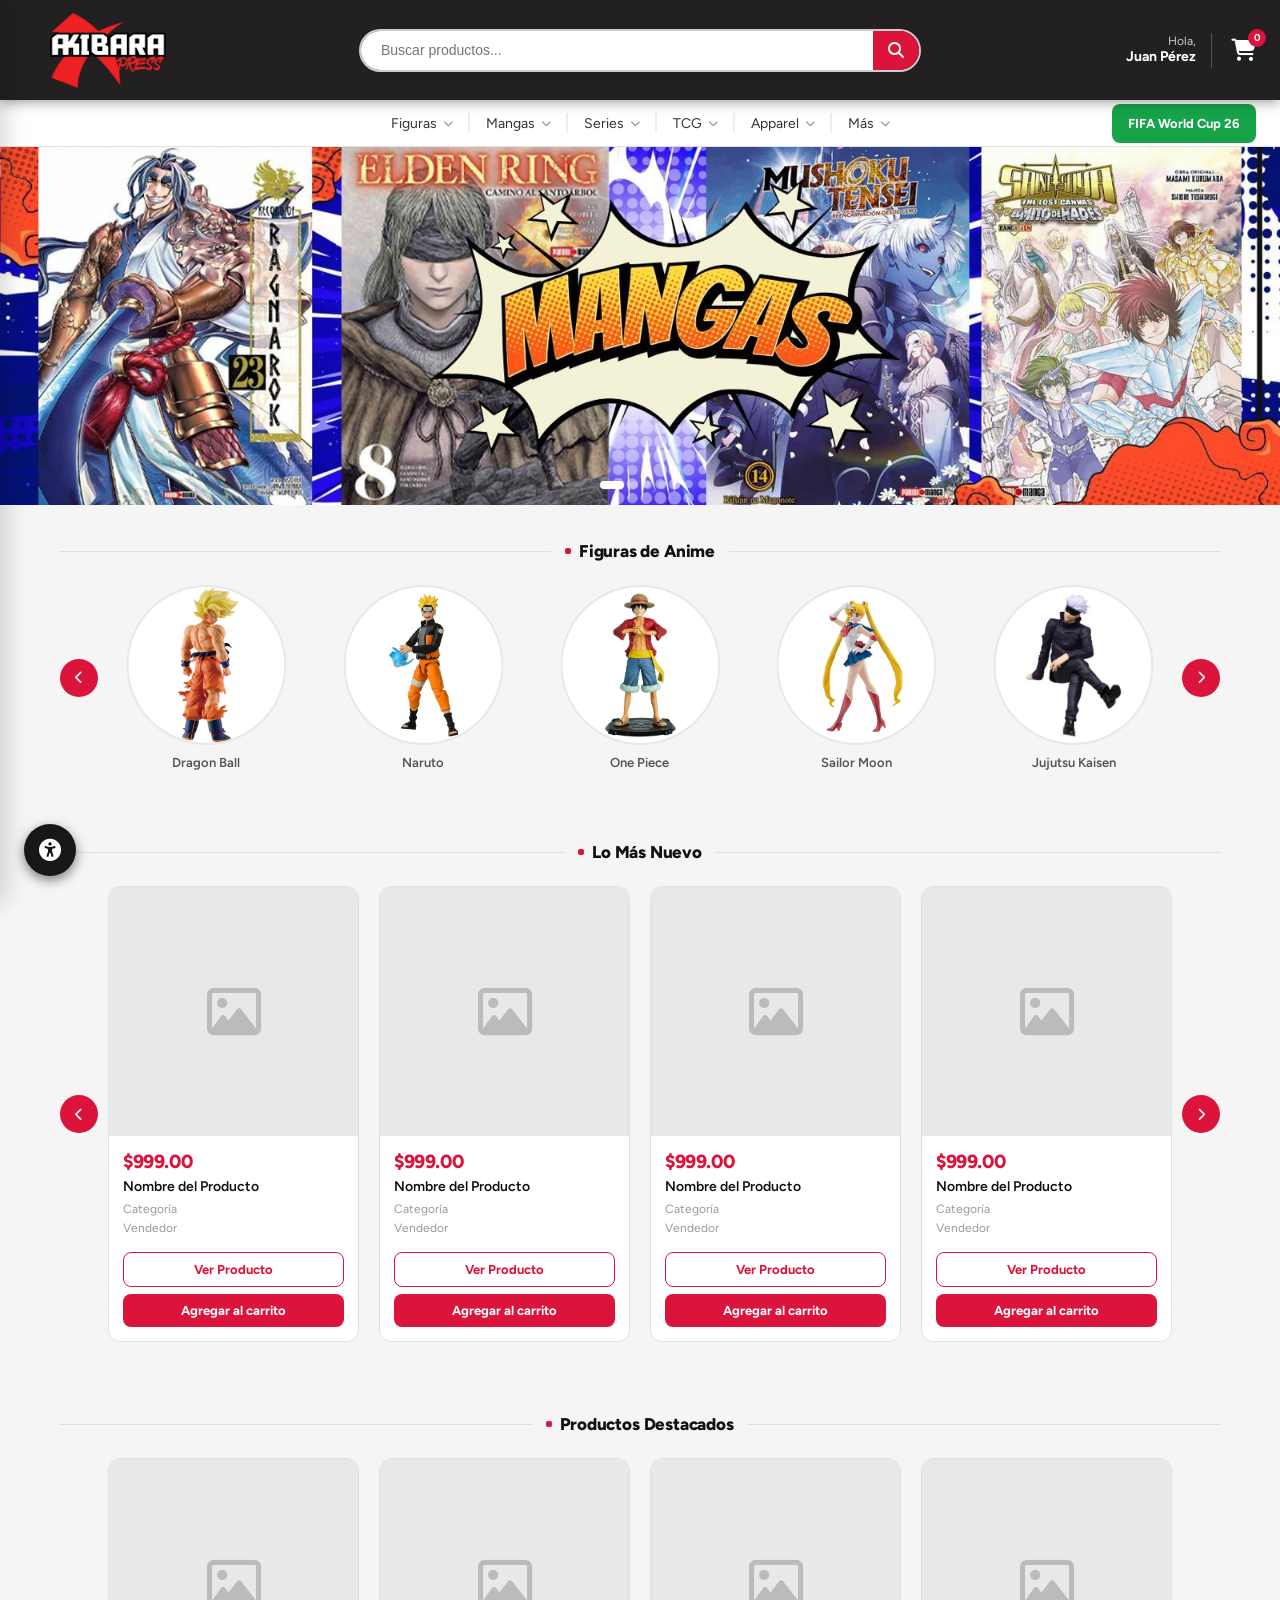
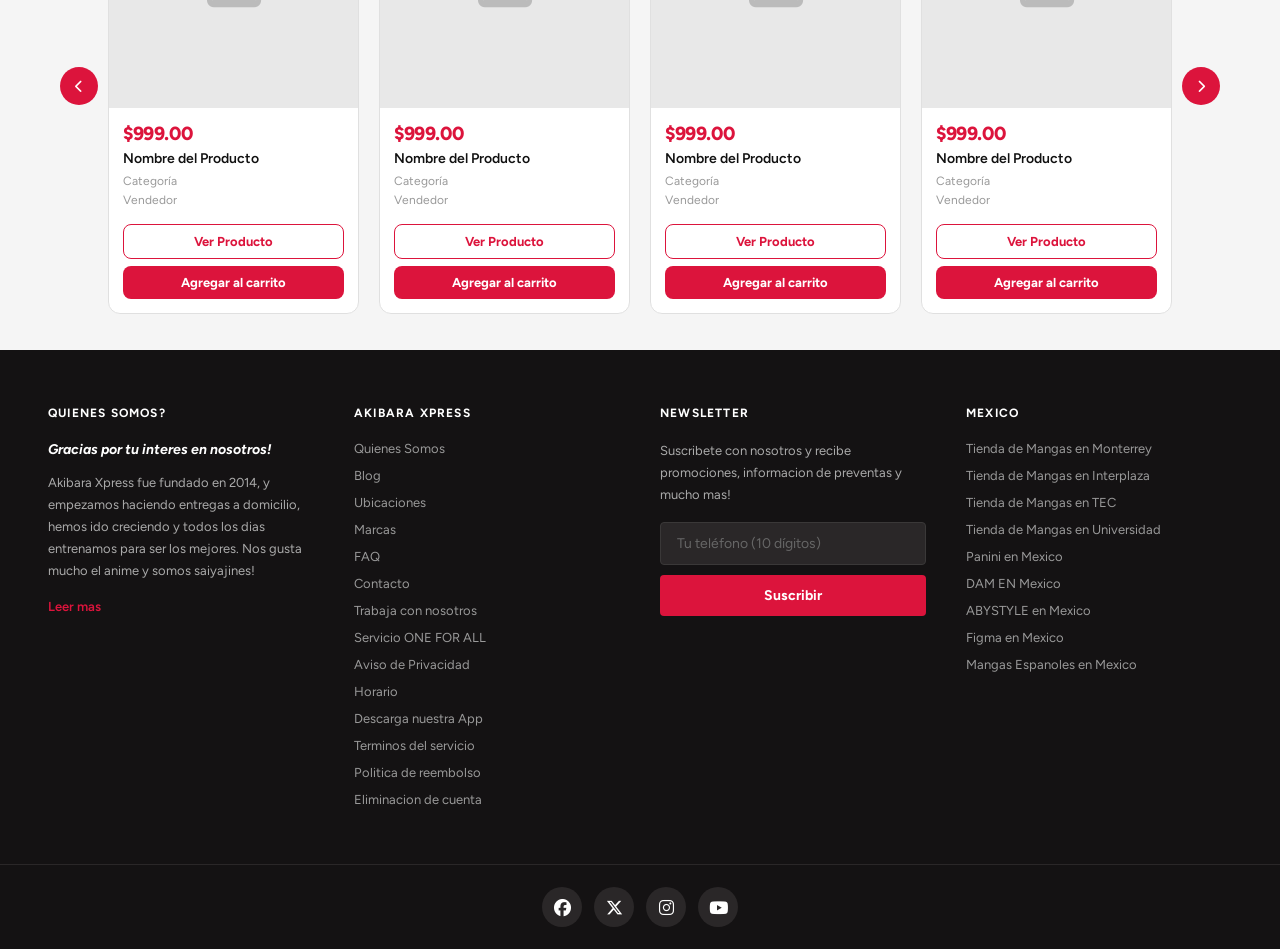
==== commit d5def46c: "PAGINA DE BUSQUEDA" ====
--- a/index.html
+++ b/index.html
@@ -95,11 +95,21 @@
         </button>
 
         <div class="banner-track" id="bannerTrack">
-            <div class="banner-slide slide-1"><i class="fa-regular fa-image"></i></div>
-            <div class="banner-slide slide-2"><i class="fa-regular fa-image"></i></div>
-            <div class="banner-slide slide-3"><i class="fa-regular fa-image"></i></div>
-            <div class="banner-slide slide-4"><i class="fa-regular fa-image"></i></div>
-            <div class="banner-slide slide-5"><i class="fa-regular fa-image"></i></div>
+            <div class="banner-slide slide-1">
+                <img src="Imagenes/MANGAS.jpg" alt="Mangas">
+            </div>
+            <div class="banner-slide slide-2">
+                <img src="Imagenes/FIGURAS.jpg" alt="Figuras">
+            </div>
+            <div class="banner-slide slide-3">
+                <img src="Imagenes/DRAGON BALL.webp" alt="DB">
+            </div>
+            <div class="banner-slide slide-4">
+                <img src="Imagenes/SUBASTAS.webp" alt="Subastas">
+            </div>
+            <div class="banner-slide slide-5">
+                <img src="Imagenes/PREVENTAS.jpg" alt="Preventas">
+            </div>
         </div>
 
         <div class="banner-dots" id="bannerDots">
@@ -128,14 +138,20 @@
 
             <div class="carrusel-track-container">
                 <div class="carrusel-track" id="carruselTrack">
-                    <div class="carrusel-item"><div class="carrusel-circulo"><i class="fa-regular fa-image"></i></div><span>Figura 1</span></div>
-                    <div class="carrusel-item"><div class="carrusel-circulo"><i class="fa-regular fa-image"></i></div><span>Figura 2</span></div>
-                    <div class="carrusel-item"><div class="carrusel-circulo"><i class="fa-regular fa-image"></i></div><span>Figura 3</span></div>
-                    <div class="carrusel-item"><div class="carrusel-circulo"><i class="fa-regular fa-image"></i></div><span>Figura 4</span></div>
-                    <div class="carrusel-item"><div class="carrusel-circulo"><i class="fa-regular fa-image"></i></div><span>Figura 5</span></div>
-                    <div class="carrusel-item"><div class="carrusel-circulo"><i class="fa-regular fa-image"></i></div><span>Figura 6</span></div>
-                    <div class="carrusel-item"><div class="carrusel-circulo"><i class="fa-regular fa-image"></i></div><span>Figura 7</span></div>
-                    <div class="carrusel-item"><div class="carrusel-circulo"><i class="fa-regular fa-image"></i></div><span>Figura 8</span></div>
+                    <div class="carrusel-item"><div class="carrusel-circulo">
+                        <img src="Imagenes/DragonBall_Figuras.png" alt="DragonBall_Figuras"></i></div><span>Dragon Ball</span></div>
+                    <div class="carrusel-item"><div class="carrusel-circulo">
+                        <img src="Imagenes/Naruto_Figuras.png" alt="Naruto_Figuras"></i></div><span>Naruto</span></div>
+                    <div class="carrusel-item"><div class="carrusel-circulo">
+                        <img src="Imagenes/OnePiece_Figuras.png" alt="OnePiece_Figuras"></i></div><span>One Piece</span></div>
+                    <div class="carrusel-item"><div class="carrusel-circulo">
+                        <img src="Imagenes/SailorMoon_Figuras.png" alt="SailorMoon_Figuras"></i></div><span>Sailor Moon</span></div>
+                    <div class="carrusel-item"><div class="carrusel-circulo">
+                        <img src="Imagenes/JujutsuKaisen_Figuras.png" alt="JujutsuKaisen_Figuras"></i></div><span>Jujutsu Kaisen</span></div>
+                    <div class="carrusel-item"><div class="carrusel-circulo">
+                        <img src="Imagenes/Dandadan_Figuras.png" alt="Dandadan_Figuras"></i></div><span>Dandadan</span></div>
+                    <div class="carrusel-item"><div class="carrusel-circulo">
+                        <img src="Imagenes/DemonSlayer_Figuras.png" alt="DemonSlayer_Figuras"></i></div><span>Demon Slayer</span></div>
                 </div>
             </div>
 
--- a/css/contenido/principal.css
+++ b/css/contenido/principal.css
@@ -28,13 +28,16 @@
     justify-content: center;
     font-size: clamp(48px, 9vw, 90px);
     color: rgba(255, 255, 255, 0.15);
-}
-
-.banner-slide.slide-1 { background-color: #1e1b1c; }
-.banner-slide.slide-2 { background-color: #231e1f; }
-.banner-slide.slide-3 { background-color: #1a1819; }
-.banner-slide.slide-4 { background-color: #252122; }
-.banner-slide.slide-5 { background-color: #201d1e; }
+    overflow: hidden;
+}
+
+.banner-slide img {
+    width: 100%;
+    height: 100%;
+    object-fit: cover;
+    display: block;
+    flex-shrink: 1;
+}
 
 /* ── Flechas del banner ── */
 .banner-btn {
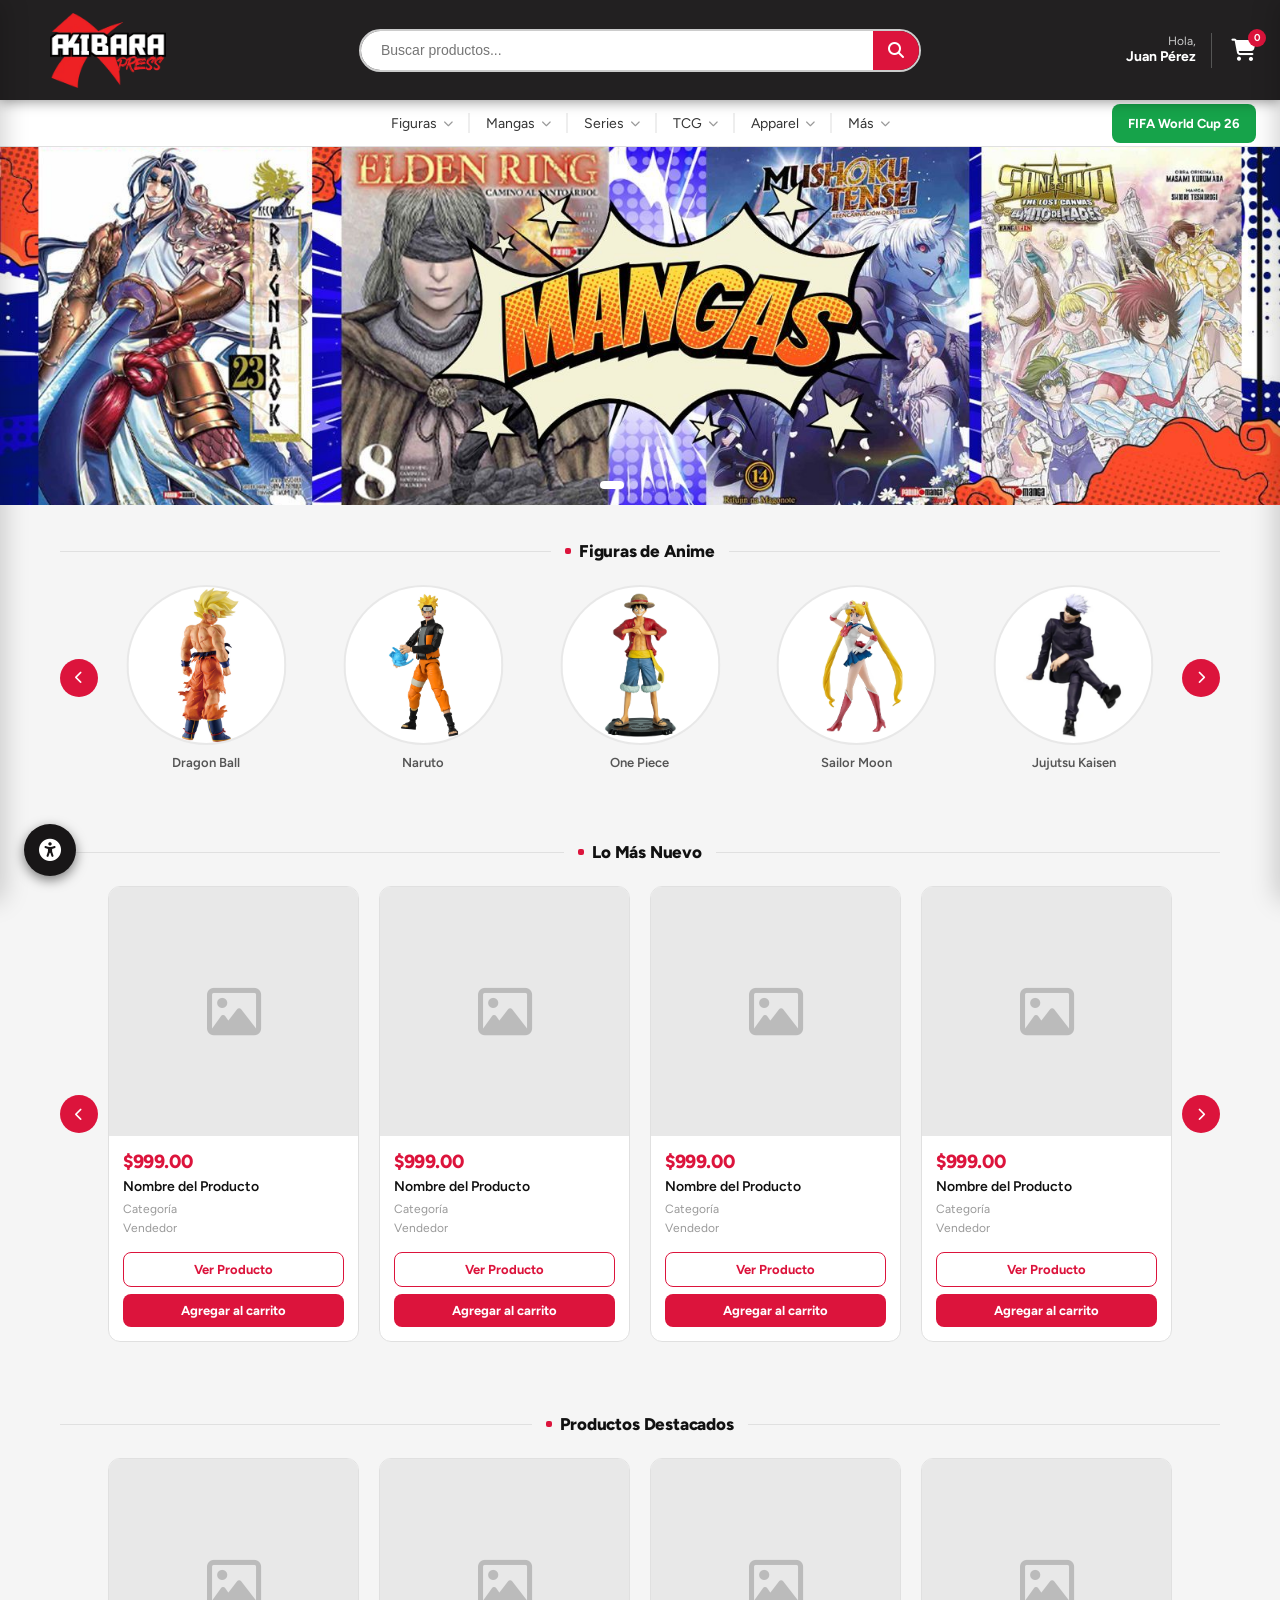
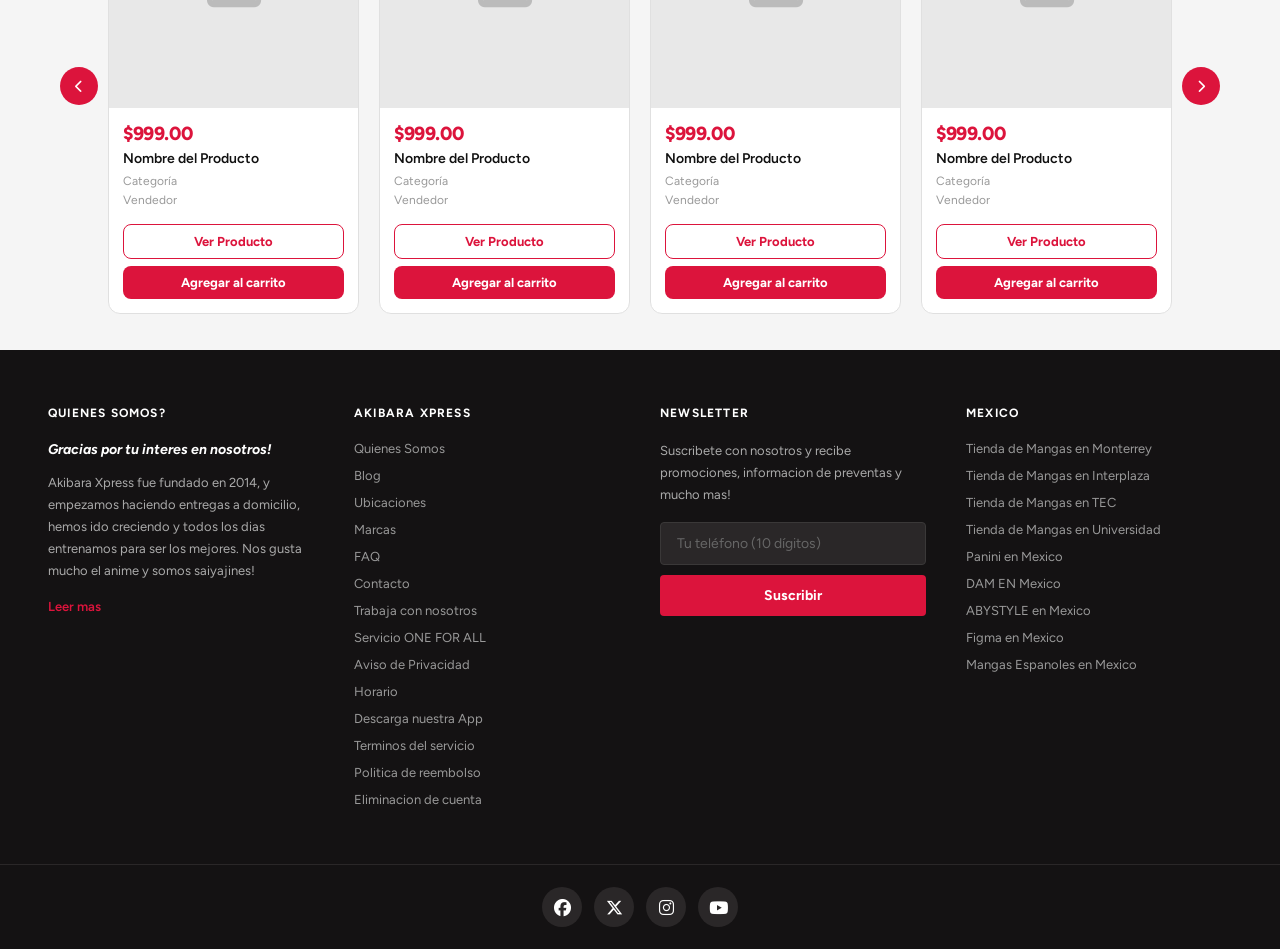
==== commit dd69da70: "Menu de Carrito, Seccion de Usuario" ====
--- a/index.html
+++ b/index.html
@@ -7,6 +7,7 @@
 
     <!-- ── Estilos modulares ── -->
     <link rel="stylesheet" href="css/variables.css">
+    <link rel="stylesheet" href="css/paneles.css">
     <link rel="stylesheet" href="css/header.css">
     <link rel="stylesheet" href="css/subheader.css">
     <link rel="stylesheet" href="css/footer.css">
@@ -14,6 +15,7 @@
     <link rel="stylesheet" href="css/modo-oscuro.css">
     <link rel="stylesheet" href="css/contenido/principal.css">
     <link rel="stylesheet" href="css/transiciones.css">
+    <link rel="stylesheet" href="css/carrito.css">
     <link rel="stylesheet" href="css/responsivo.css">
 
     <!-- Iconos -->
@@ -42,7 +44,7 @@
         <div class="user-section">
             <div class="user-info">
                 <span class="saludo">Hola,</span>
-                <span class="nombre-cliente">Juan Pérez</span>
+                <a href="usuario.html" class="nombre-cliente">Juan Pérez</a>
             </div>
             <div class="separador"></div>
             <div class="carrito" role="button" aria-label="Ver carrito">
@@ -504,6 +506,42 @@
     <!-- Overlay para cerrar el menú -->
     <div id="accesibilidadOverlay" class="accesibilidad-overlay"></div>
 
+    <!-- ========== PANEL: CARRITO DE COMPRAS ========== -->
+    <div id="carritoOverlay" class="carrito-overlay"></div>
+
+    <aside id="panelCarrito" class="carrito-panel" role="dialog" aria-label="Carrito de compras" aria-hidden="true">
+        <div class="carrito-panel-header">
+            <h2><i class="fa-solid fa-cart-shopping"></i> Carrito</h2>
+            <button id="btnCerrarCarrito" aria-label="Cerrar carrito">
+                <i class="fa-solid fa-xmark"></i>
+            </button>
+        </div>
+
+        <!-- Estado vacío -->
+        <div class="carrito-vacio" id="carritoVacio">
+            <i class="fa-solid fa-cart-shopping"></i>
+            <p>Tu carrito está vacío</p>
+            <span>Agrega productos para comenzar</span>
+        </div>
+
+        <!-- Lista de ítems -->
+        <div class="carrito-lista" id="carritoLista"></div>
+
+        <!-- Footer con total y acciones -->
+        <div class="carrito-footer" id="carritoFooter">
+            <div class="carrito-total-row">
+                <span>Total</span>
+                <span class="carrito-total-precio" id="carritoTotal">$0.00</span>
+            </div>
+            <button class="carrito-btn-pago">
+                <i class="fa-solid fa-lock"></i> Proceder al Pago
+            </button>
+            <button class="carrito-btn-vaciar" id="btnVaciarCarrito">
+                Vaciar carrito
+            </button>
+        </div>
+    </aside>
+
     <!-- ── Scripts modulares ── -->
     <script src="js/transiciones.js"></script>
     <script src="js/utils.js"></script>
@@ -511,6 +549,7 @@
     <script src="js/banner.js"></script>
     <script src="js/modo-oscuro.js"></script>
     <script src="js/accesibilidad.js"></script>
+    <script src="js/carrito.js"></script>
     <script src="js/index.js"></script>
 
 </body>
--- a/css/paneles.css
+++ b/css/paneles.css
@@ -0,0 +1,99 @@
+/* ============================================================
+   paneles.css — Base compartida: carrito y menú de accesibilidad
+   Usa selectores agrupados para mantener coherencia visual sin
+   duplicar código entre los dos paneles laterales.
+   ============================================================ */
+
+/* ── Overlay ── */
+.accesibilidad-overlay,
+.carrito-overlay {
+    display: none;
+    position: fixed;
+    inset: 0;
+    background-color: rgba(0, 0, 0, 0.45);
+    z-index: 399;
+}
+
+.accesibilidad-overlay.visible,
+.carrito-overlay.visible { display: block; }
+
+/* ── Base del panel ── */
+.accesibilidad-panel,
+.carrito-panel {
+    position: fixed;
+    top: 0;
+    height: 100%;
+    background-color: #fff;
+    z-index: 400;
+    display: flex;
+    flex-direction: column;
+    transition: transform 0.3s ease;
+}
+
+/* ── Dirección y sombra (específica a cada panel) ── */
+.accesibilidad-panel {
+    left: 0;
+    transform: translateX(-100%);
+    box-shadow: 4px 0 24px rgba(0, 0, 0, 0.18);
+}
+
+.carrito-panel {
+    right: 0;
+    transform: translateX(100%);
+    box-shadow: -4px 0 24px rgba(0, 0, 0, 0.18);
+}
+
+/* ── Estado abierto ── */
+.accesibilidad-panel.abierto,
+.carrito-panel.abierto { transform: translateX(0); }
+
+/* ── Encabezado ── */
+.accesibilidad-header,
+.carrito-panel-header {
+    display: flex;
+    align-items: center;
+    justify-content: space-between;
+    padding: 20px 20px 16px;
+    border-bottom: 1px solid rgba(255, 255, 255, 0.1);
+    background-color: rgb(24, 22, 23);
+    color: white;
+    flex-shrink: 0;
+}
+
+.accesibilidad-header h2,
+.carrito-panel-header h2 {
+    font-size: 17px;
+    font-weight: 600;
+    margin: 0;
+    letter-spacing: 0.3px;
+    display: flex;
+    align-items: center;
+    gap: 10px;
+}
+
+/* ── Botón cerrar ── */
+#btnCerrarMenu,
+#btnCerrarCarrito {
+    background: none;
+    border: none;
+    color: white;
+    font-size: 18px;
+    cursor: pointer;
+    padding: 6px 8px;
+    border-radius: 6px;
+    line-height: 1;
+    transition: background-color 0.2s;
+}
+
+#btnCerrarMenu:hover,
+#btnCerrarCarrito:hover { background-color: rgba(255, 255, 255, 0.15); }
+
+/* ── Modo oscuro ── */
+body.modo-oscuro .accesibilidad-panel,
+body.modo-oscuro .carrito-panel { background-color: rgb(30, 28, 29); }
+
+body.modo-oscuro .accesibilidad-header,
+body.modo-oscuro .carrito-panel-header {
+    background-color: rgb(18, 16, 17);
+    border-bottom-color: #3a3838;
+}
--- a/css/accesibilidad.css
+++ b/css/accesibilidad.css
@@ -78,73 +78,10 @@
     transform: scale(1.1);
 }
 
-/* ── Overlay ── */
-.accesibilidad-overlay {
-    display: none;
-    position: fixed;
-    inset: 0;
-    background-color: rgba(0, 0, 0, 0.45);
-    z-index: 399;
-}
-
-.accesibilidad-overlay.visible {
-    display: block;
-}
-
-/* ── Panel lateral ── */
+/* ── Panel: ancho y scroll propios del menú de accesibilidad ── */
 .accesibilidad-panel {
-    position: fixed;
-    top: 0;
-    left: 0;
-    height: 100%;
     width: clamp(260px, 25vw, 360px);
-    background-color: #fff;
-    z-index: 400;
-    transform: translateX(-100%);
-    transition: transform 0.3s ease;
-    display: flex;
-    flex-direction: column;
-    box-shadow: 4px 0 24px rgba(0, 0, 0, 0.18);
     overflow-y: auto;
-}
-
-.accesibilidad-panel.abierto {
-    transform: translateX(0);
-}
-
-/* ── Encabezado del panel ── */
-.accesibilidad-header {
-    display: flex;
-    align-items: center;
-    justify-content: space-between;
-    padding: 20px 20px 16px;
-    border-bottom: 1px solid rgba(255, 255, 255, 0.1);
-    background-color: rgb(24, 22, 23);
-    color: white;
-    flex-shrink: 0;
-}
-
-.accesibilidad-header h2 {
-    font-size: 17px;
-    font-weight: 600;
-    margin: 0;
-    letter-spacing: 0.3px;
-}
-
-#btnCerrarMenu {
-    background: none;
-    border: none;
-    color: white;
-    font-size: 18px;
-    cursor: pointer;
-    padding: 6px 8px;
-    border-radius: 6px;
-    line-height: 1;
-    transition: background-color 0.2s;
-}
-
-#btnCerrarMenu:hover {
-    background-color: rgba(255, 255, 255, 0.15);
 }
 
 /* ── Lista de opciones ── */
@@ -207,15 +144,6 @@
     cursor: url("data:image/svg+xml,%3Csvg xmlns='http://www.w3.org/2000/svg' width='36' height='36' viewBox='0 0 36 36'%3E%3Cpath d='M9 3L9 29L15 23L19 32L23 30L19 21L26 21Z' fill='%23000' stroke='%23fff' stroke-width='2'/%3E%3C/svg%3E") 0 0, auto !important;
 }
 
-/* ── Panel en modo oscuro ── */
-body.modo-oscuro .accesibilidad-panel {
-    background-color: rgb(30, 28, 29);
-}
-
-body.modo-oscuro .accesibilidad-header {
-    background-color: rgb(18, 16, 17);
-    border-bottom-color: #3a3838;
-}
 
 body.modo-oscuro .accesibilidad-opcion {
     border-color: #3a3838;
--- a/css/modo-oscuro.css
+++ b/css/modo-oscuro.css
@@ -236,6 +236,66 @@
 /* ── Toast ── */
 body.modo-oscuro .pd-toast { background-color: rgb(40, 38, 39); }
 
+/* ── Panel Carrito ── */
+body.modo-oscuro .carrito-item {
+    background-color: rgb(36, 34, 35);
+    border-color: #3a3838;
+}
+
+body.modo-oscuro .carrito-item:hover {
+    border-color: #555;
+    box-shadow: 0 4px 12px rgba(0, 0, 0, 0.3);
+}
+
+body.modo-oscuro .carrito-item-imagen {
+    background-color: rgb(40, 38, 39);
+    color: #555;
+}
+
+body.modo-oscuro .carrito-item-nombre { color: #e8e8e8; }
+body.modo-oscuro .carrito-item-categoria { color: #666; }
+
+body.modo-oscuro .carrito-cantidad-btn {
+    border-color: #3a3838;
+    color: #aaa;
+}
+
+body.modo-oscuro .carrito-cantidad-btn:hover {
+    border-color: var(--color-primario);
+    background-color: var(--color-primario);
+    color: white;
+}
+
+body.modo-oscuro .carrito-cantidad-valor { color: #e0e0e0; }
+
+body.modo-oscuro .carrito-item-eliminar { color: #555; }
+
+body.modo-oscuro .carrito-item-eliminar:hover {
+    color: var(--color-primario);
+    background-color: rgba(220, 20, 60, 0.12);
+}
+
+body.modo-oscuro .carrito-footer {
+    background-color: rgb(30, 28, 29);
+    border-top-color: #3a3838;
+}
+
+body.modo-oscuro .carrito-total-row span:first-child { color: #bbb; }
+
+body.modo-oscuro .carrito-btn-vaciar {
+    border-color: #3a3838;
+    color: #666;
+}
+
+body.modo-oscuro .carrito-btn-vaciar:hover {
+    border-color: var(--color-primario);
+    color: var(--color-primario);
+}
+
+body.modo-oscuro .carrito-vacio i  { color: #3a3838; }
+body.modo-oscuro .carrito-vacio p  { color: #777; }
+body.modo-oscuro .carrito-vacio span { color: #555; }
+
 /* ── Promociones de pago ── */
 body.modo-oscuro .pd-promos {
     background-color: rgb(32, 30, 31);
--- a/css/carrito.css
+++ b/css/carrito.css
@@ -0,0 +1,265 @@
+/* ============================================================
+   carrito.css — Panel lateral del carrito de compras
+   ============================================================ */
+
+/* ── Panel: ancho propio del carrito ── */
+.carrito-panel { width: clamp(300px, 30vw, 420px); }
+
+/* ── Ícono del encabezado en color primario ── */
+.carrito-panel-header h2 i { color: var(--color-primario); }
+
+/* ── Estado vacío ── */
+.carrito-vacio {
+    display: flex;
+    flex-direction: column;
+    align-items: center;
+    justify-content: center;
+    flex: 1;
+    gap: 12px;
+    color: #bbb;
+    padding: 40px 20px;
+}
+
+.carrito-vacio i {
+    font-size: 52px;
+    color: #ddd;
+}
+
+.carrito-vacio p {
+    font-size: 16px;
+    font-weight: 700;
+    color: #555;
+    margin: 0;
+}
+
+.carrito-vacio span {
+    font-size: 13px;
+    color: #aaa;
+    text-align: center;
+}
+
+/* ── Lista de productos ── */
+.carrito-lista {
+    flex: 1;
+    overflow-y: auto;
+    padding: 12px 16px;
+    display: flex;
+    flex-direction: column;
+    gap: 12px;
+}
+
+.carrito-lista::-webkit-scrollbar { width: 4px; }
+.carrito-lista::-webkit-scrollbar-track { background: transparent; }
+.carrito-lista::-webkit-scrollbar-thumb {
+    background-color: #ddd;
+    border-radius: 4px;
+}
+
+/* ── Ítem individual ── */
+.carrito-item {
+    display: flex;
+    gap: 12px;
+    padding: 12px;
+    border: 1px solid var(--color-borde);
+    border-radius: var(--radio-card);
+    background-color: #fff;
+    transition: border-color var(--trans-rapida), box-shadow var(--trans-rapida);
+}
+
+.carrito-item:hover {
+    border-color: #c8c8c8;
+    box-shadow: 0 4px 12px rgba(0, 0, 0, 0.07);
+}
+
+.carrito-item-imagen {
+    width: 72px;
+    height: 72px;
+    border-radius: 8px;
+    background-color: #e8e8e8;
+    display: flex;
+    align-items: center;
+    justify-content: center;
+    font-size: 22px;
+    color: #bbb;
+    flex-shrink: 0;
+    overflow: hidden;
+}
+
+.carrito-item-imagen img {
+    width: 100%;
+    height: 100%;
+    object-fit: cover;
+}
+
+.carrito-item-info {
+    flex: 1;
+    display: flex;
+    flex-direction: column;
+    gap: 4px;
+    min-width: 0;
+}
+
+.carrito-item-nombre {
+    font-size: 13px;
+    font-weight: 600;
+    color: #111;
+    line-height: 1.3;
+    white-space: nowrap;
+    overflow: hidden;
+    text-overflow: ellipsis;
+}
+
+.carrito-item-categoria {
+    font-size: 11px;
+    color: #999;
+}
+
+.carrito-item-precio {
+    font-size: 15px;
+    font-weight: 800;
+    color: var(--color-primario);
+    margin-top: auto;
+}
+
+/* ── Controles de cantidad ── */
+.carrito-item-controles {
+    display: flex;
+    align-items: center;
+    gap: 8px;
+    margin-top: 6px;
+}
+
+.carrito-cantidad-btn {
+    width: 26px;
+    height: 26px;
+    border-radius: 6px;
+    border: 1.5px solid var(--color-borde);
+    background: none;
+    color: #444;
+    font-size: 13px;
+    display: flex;
+    align-items: center;
+    justify-content: center;
+    cursor: pointer;
+    transition: border-color var(--trans-rapida), background-color var(--trans-rapida), color var(--trans-rapida);
+}
+
+.carrito-cantidad-btn:hover {
+    border-color: var(--color-primario);
+    background-color: var(--color-primario);
+    color: white;
+}
+
+.carrito-cantidad-valor {
+    font-size: 14px;
+    font-weight: 700;
+    color: #222;
+    min-width: 20px;
+    text-align: center;
+}
+
+/* ── Botón eliminar ítem ── */
+.carrito-item-eliminar {
+    background: none;
+    border: none;
+    color: #ccc;
+    font-size: 14px;
+    cursor: pointer;
+    padding: 4px;
+    border-radius: 6px;
+    align-self: flex-start;
+    transition: color var(--trans-rapida), background-color var(--trans-rapida);
+    flex-shrink: 0;
+}
+
+.carrito-item-eliminar:hover {
+    color: var(--color-primario);
+    background-color: rgba(220, 20, 60, 0.08);
+}
+
+/* ── Footer con total y botones ── */
+.carrito-footer {
+    border-top: 1px solid var(--color-borde);
+    padding: 16px 20px;
+    display: flex;
+    flex-direction: column;
+    gap: 12px;
+    background-color: #fff;
+    flex-shrink: 0;
+}
+
+.carrito-total-row {
+    display: flex;
+    justify-content: space-between;
+    align-items: center;
+}
+
+.carrito-total-row span:first-child {
+    font-size: 15px;
+    font-weight: 600;
+    color: #333;
+}
+
+.carrito-total-precio {
+    font-size: 22px;
+    font-weight: 800;
+    color: var(--color-primario);
+    letter-spacing: -0.03em;
+}
+
+.carrito-btn-pago {
+    padding: 13px;
+    border: none;
+    background-color: var(--color-primario);
+    color: white;
+    border-radius: var(--radio-btn);
+    font-size: 14px;
+    font-weight: 700;
+    cursor: pointer;
+    display: flex;
+    align-items: center;
+    justify-content: center;
+    gap: 8px;
+    transition: background-color var(--trans-rapida), transform var(--trans-rapida);
+}
+
+.carrito-btn-pago:hover {
+    background-color: var(--color-primario-dark);
+    transform: translateY(-1px);
+}
+
+.carrito-btn-pago:active { transform: scale(0.98); }
+
+.carrito-btn-vaciar {
+    padding: 9px;
+    border: 1.5px solid #ddd;
+    background: none;
+    color: #888;
+    border-radius: var(--radio-btn);
+    font-size: 13px;
+    font-weight: 600;
+    cursor: pointer;
+    transition: border-color var(--trans-rapida), color var(--trans-rapida), background-color var(--trans-rapida);
+}
+
+.carrito-btn-vaciar:hover {
+    border-color: var(--color-primario);
+    color: var(--color-primario);
+    background-color: rgba(220, 20, 60, 0.04);
+}
+
+/* ── Animación al agregar ítem ── */
+@keyframes itemEntrada {
+    from { opacity: 0; transform: translateY(-8px); }
+    to   { opacity: 1; transform: translateY(0); }
+}
+
+.carrito-item.nuevo { animation: itemEntrada 0.25s ease forwards; }
+
+/* ── Responsive ── */
+@media (max-width: 600px) {
+    .carrito-panel {
+        width: 92vw;
+        max-width: 380px;
+    }
+}
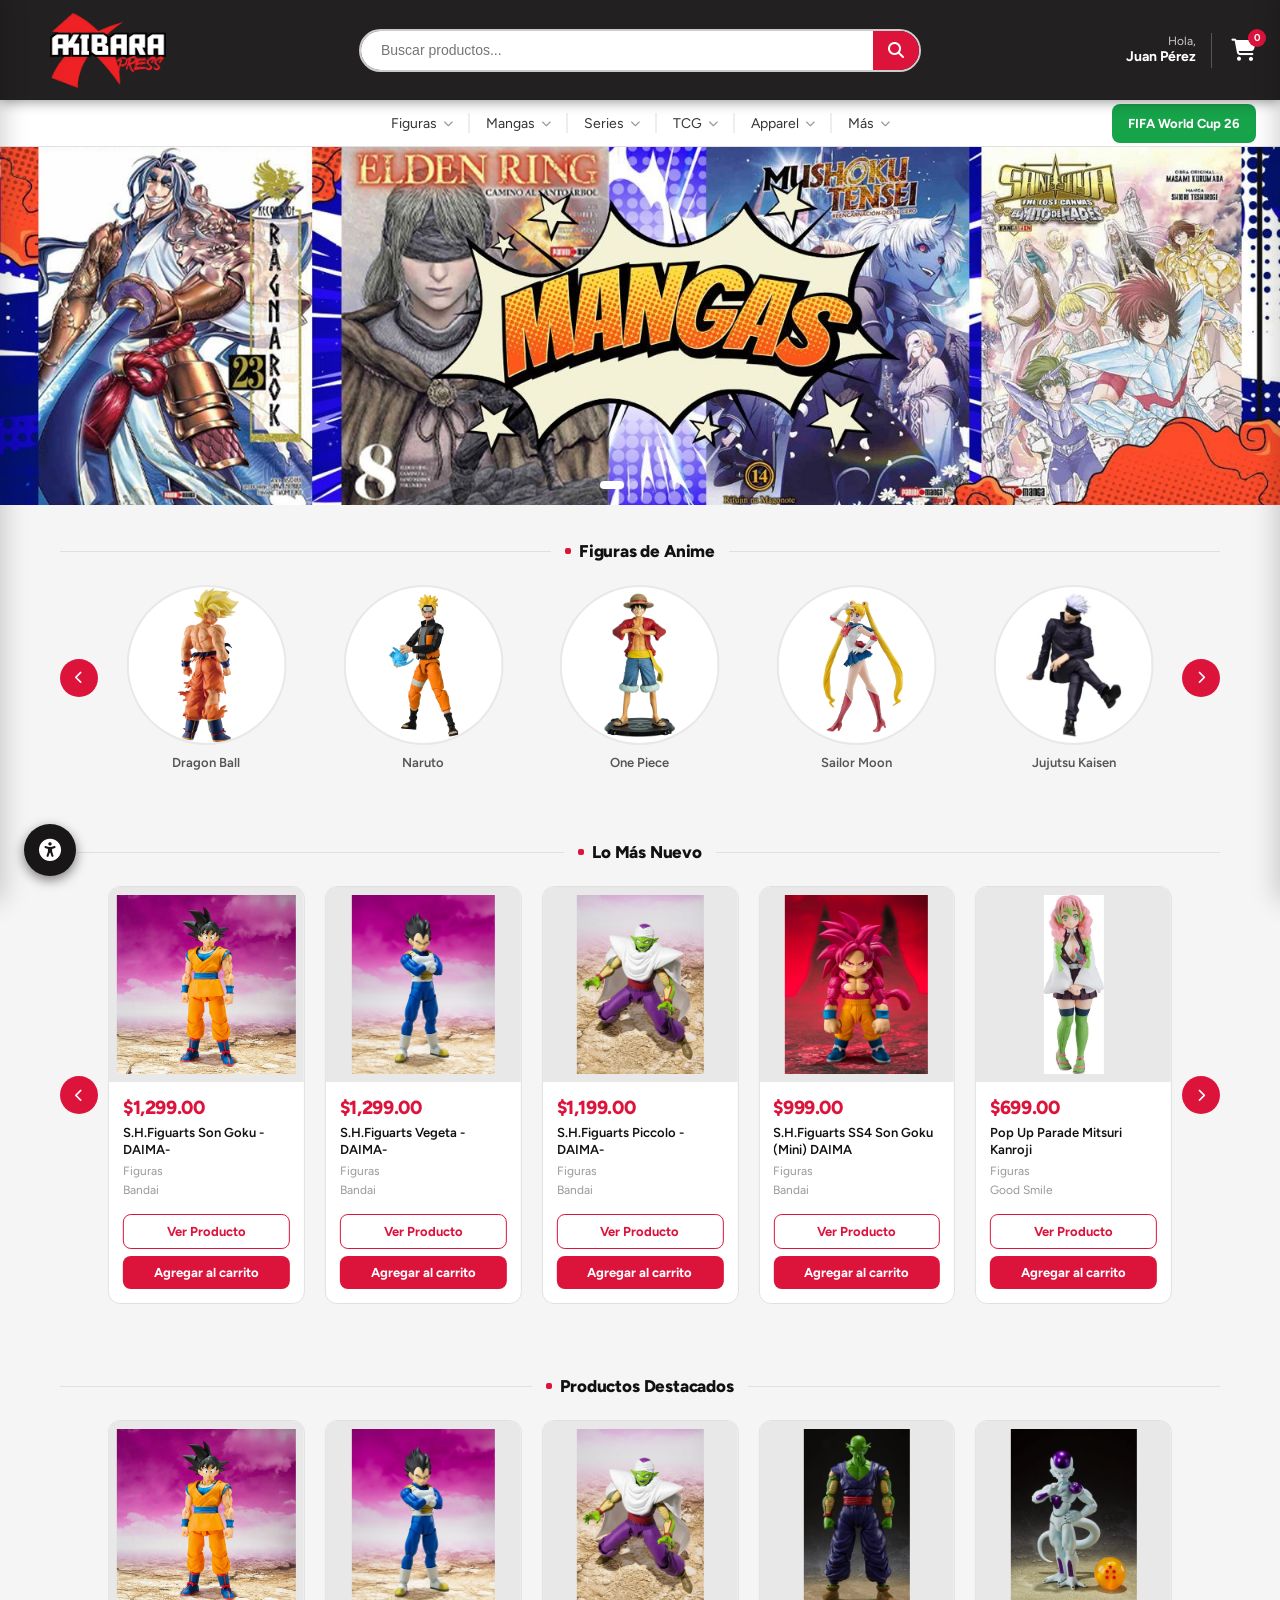
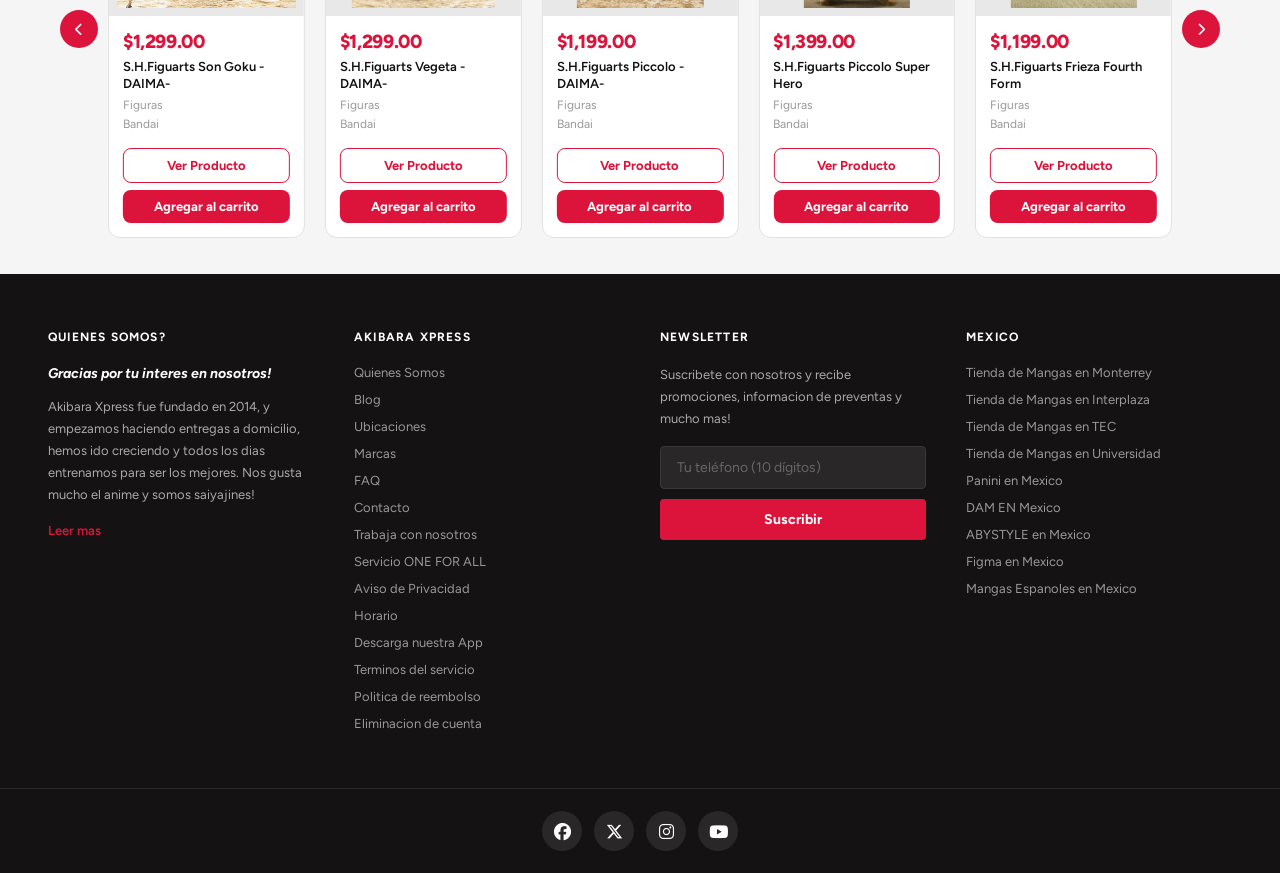
==== commit d83fbc82: "Nuevas Imagenes, Prototipo Funcional, Mejoras al Diseño responsivo." ====
--- a/index.html
+++ b/index.html
@@ -98,19 +98,19 @@
 
         <div class="banner-track" id="bannerTrack">
             <div class="banner-slide slide-1">
-                <img src="Imagenes/MANGAS.jpg" alt="Mangas">
+                <img src="Imagenes/Banners/MANGAS.jpg" alt="Mangas">
             </div>
             <div class="banner-slide slide-2">
-                <img src="Imagenes/FIGURAS.jpg" alt="Figuras">
+                <img src="Imagenes/Banners/FIGURAS.jpg" alt="Figuras">
             </div>
             <div class="banner-slide slide-3">
-                <img src="Imagenes/DRAGON BALL.webp" alt="DB">
+                <img src="Imagenes/Banners/DRAGON BALL.webp" alt="Dragon Ball">
             </div>
             <div class="banner-slide slide-4">
-                <img src="Imagenes/SUBASTAS.webp" alt="Subastas">
+                <img src="Imagenes/Banners/SUBASTAS.webp" alt="Subastas">
             </div>
             <div class="banner-slide slide-5">
-                <img src="Imagenes/PREVENTAS.jpg" alt="Preventas">
+                <img src="Imagenes/Banners/PREVENTAS.jpg" alt="Preventas">
             </div>
         </div>
 
@@ -140,20 +140,38 @@
 
             <div class="carrusel-track-container">
                 <div class="carrusel-track" id="carruselTrack">
-                    <div class="carrusel-item"><div class="carrusel-circulo">
-                        <img src="Imagenes/DragonBall_Figuras.png" alt="DragonBall_Figuras"></i></div><span>Dragon Ball</span></div>
-                    <div class="carrusel-item"><div class="carrusel-circulo">
-                        <img src="Imagenes/Naruto_Figuras.png" alt="Naruto_Figuras"></i></div><span>Naruto</span></div>
-                    <div class="carrusel-item"><div class="carrusel-circulo">
-                        <img src="Imagenes/OnePiece_Figuras.png" alt="OnePiece_Figuras"></i></div><span>One Piece</span></div>
-                    <div class="carrusel-item"><div class="carrusel-circulo">
-                        <img src="Imagenes/SailorMoon_Figuras.png" alt="SailorMoon_Figuras"></i></div><span>Sailor Moon</span></div>
-                    <div class="carrusel-item"><div class="carrusel-circulo">
-                        <img src="Imagenes/JujutsuKaisen_Figuras.png" alt="JujutsuKaisen_Figuras"></i></div><span>Jujutsu Kaisen</span></div>
-                    <div class="carrusel-item"><div class="carrusel-circulo">
-                        <img src="Imagenes/Dandadan_Figuras.png" alt="Dandadan_Figuras"></i></div><span>Dandadan</span></div>
-                    <div class="carrusel-item"><div class="carrusel-circulo">
-                        <img src="Imagenes/DemonSlayer_Figuras.png" alt="DemonSlayer_Figuras"></i></div><span>Demon Slayer</span></div>
+                    <div class="carrusel-item">
+                        <div class="carrusel-circulo"><img src="Imagenes/Carrusel Figuras/DragonBall_Figuras.png" alt="Dragon Ball"></div>
+                        <span>Dragon Ball</span>
+                    </div>
+                    <div class="carrusel-item">
+                        <div class="carrusel-circulo"><img src="Imagenes/Carrusel Figuras/Naruto_Figuras.png" alt="Naruto"></div>
+                        <span>Naruto</span>
+                    </div>
+                    <div class="carrusel-item">
+                        <div class="carrusel-circulo"><img src="Imagenes/Carrusel Figuras/OnePiece_Figuras.png" alt="One Piece"></div>
+                        <span>One Piece</span>
+                    </div>
+                    <div class="carrusel-item">
+                        <div class="carrusel-circulo"><img src="Imagenes/Carrusel Figuras/SailorMoon_Figuras.png" alt="Sailor Moon"></div>
+                        <span>Sailor Moon</span>
+                    </div>
+                    <div class="carrusel-item">
+                        <div class="carrusel-circulo"><img src="Imagenes/Carrusel Figuras/JujutsuKaisen_Figuras.png" alt="Jujutsu Kaisen"></div>
+                        <span>Jujutsu Kaisen</span>
+                    </div>
+                    <div class="carrusel-item">
+                        <div class="carrusel-circulo"><img src="Imagenes/Carrusel Figuras/Frieren_Figuras.png" alt="Frieren"></div>
+                        <span>Frieren</span>
+                    </div>
+                    <div class="carrusel-item">
+                        <div class="carrusel-circulo"><img src="Imagenes/Carrusel Figuras/Dandadan_Figuras.png" alt="Dandadan"></div>
+                        <span>Dandadan</span>
+                    </div>
+                    <div class="carrusel-item">
+                        <div class="carrusel-circulo"><img src="Imagenes/Carrusel Figuras/DemonSlayer_Figuras.png" alt="Demon Slayer"></div>
+                        <span>Demon Slayer</span>
+                    </div>
                 </div>
             </div>
 
@@ -175,112 +193,7 @@
             </button>
 
             <div class="productos-track-container">
-                <div class="productos-track" id="nuevoTrack">
-                    <div class="producto-card">
-                        <div class="producto-imagen"><i class="fa-regular fa-image"></i></div>
-                        <div class="producto-info">
-                            <span class="producto-precio">$999.00</span>
-                            <span class="producto-nombre">Nombre del Producto</span>
-                            <span class="producto-categoria">Categoría</span>
-                            <span class="producto-vendedor">Vendedor</span>
-                            <div class="producto-botones">
-                                <button class="btn-ver">Ver Producto</button>
-                                <button class="btn-comprar">Agregar al carrito</button>
-                            </div>
-                        </div>
-                    </div>
-                    <div class="producto-card">
-                        <div class="producto-imagen"><i class="fa-regular fa-image"></i></div>
-                        <div class="producto-info">
-                            <span class="producto-precio">$999.00</span>
-                            <span class="producto-nombre">Nombre del Producto</span>
-                            <span class="producto-categoria">Categoría</span>
-                            <span class="producto-vendedor">Vendedor</span>
-                            <div class="producto-botones">
-                                <button class="btn-ver">Ver Producto</button>
-                                <button class="btn-comprar">Agregar al carrito</button>
-                            </div>
-                        </div>
-                    </div>
-                    <div class="producto-card">
-                        <div class="producto-imagen"><i class="fa-regular fa-image"></i></div>
-                        <div class="producto-info">
-                            <span class="producto-precio">$999.00</span>
-                            <span class="producto-nombre">Nombre del Producto</span>
-                            <span class="producto-categoria">Categoría</span>
-                            <span class="producto-vendedor">Vendedor</span>
-                            <div class="producto-botones">
-                                <button class="btn-ver">Ver Producto</button>
-                                <button class="btn-comprar">Agregar al carrito</button>
-                            </div>
-                        </div>
-                    </div>
-                    <div class="producto-card">
-                        <div class="producto-imagen"><i class="fa-regular fa-image"></i></div>
-                        <div class="producto-info">
-                            <span class="producto-precio">$999.00</span>
-                            <span class="producto-nombre">Nombre del Producto</span>
-                            <span class="producto-categoria">Categoría</span>
-                            <span class="producto-vendedor">Vendedor</span>
-                            <div class="producto-botones">
-                                <button class="btn-ver">Ver Producto</button>
-                                <button class="btn-comprar">Agregar al carrito</button>
-                            </div>
-                        </div>
-                    </div>
-                    <div class="producto-card">
-                        <div class="producto-imagen"><i class="fa-regular fa-image"></i></div>
-                        <div class="producto-info">
-                            <span class="producto-precio">$999.00</span>
-                            <span class="producto-nombre">Nombre del Producto</span>
-                            <span class="producto-categoria">Categoría</span>
-                            <span class="producto-vendedor">Vendedor</span>
-                            <div class="producto-botones">
-                                <button class="btn-ver">Ver Producto</button>
-                                <button class="btn-comprar">Agregar al carrito</button>
-                            </div>
-                        </div>
-                    </div>
-                    <div class="producto-card">
-                        <div class="producto-imagen"><i class="fa-regular fa-image"></i></div>
-                        <div class="producto-info">
-                            <span class="producto-precio">$999.00</span>
-                            <span class="producto-nombre">Nombre del Producto</span>
-                            <span class="producto-categoria">Categoría</span>
-                            <span class="producto-vendedor">Vendedor</span>
-                            <div class="producto-botones">
-                                <button class="btn-ver">Ver Producto</button>
-                                <button class="btn-comprar">Agregar al carrito</button>
-                            </div>
-                        </div>
-                    </div>
-                    <div class="producto-card">
-                        <div class="producto-imagen"><i class="fa-regular fa-image"></i></div>
-                        <div class="producto-info">
-                            <span class="producto-precio">$999.00</span>
-                            <span class="producto-nombre">Nombre del Producto</span>
-                            <span class="producto-categoria">Categoría</span>
-                            <span class="producto-vendedor">Vendedor</span>
-                            <div class="producto-botones">
-                                <button class="btn-ver">Ver Producto</button>
-                                <button class="btn-comprar">Agregar al carrito</button>
-                            </div>
-                        </div>
-                    </div>
-                    <div class="producto-card">
-                        <div class="producto-imagen"><i class="fa-regular fa-image"></i></div>
-                        <div class="producto-info">
-                            <span class="producto-precio">$999.00</span>
-                            <span class="producto-nombre">Nombre del Producto</span>
-                            <span class="producto-categoria">Categoría</span>
-                            <span class="producto-vendedor">Vendedor</span>
-                            <div class="producto-botones">
-                                <button class="btn-ver">Ver Producto</button>
-                                <button class="btn-comprar">Agregar al carrito</button>
-                            </div>
-                        </div>
-                    </div>
-                </div>
+                <div class="productos-track" id="nuevoTrack"></div>
             </div>
 
             <button class="carrusel-btn" id="btnDerNuevo" aria-label="Siguiente">
@@ -301,112 +214,7 @@
             </button>
 
             <div class="productos-track-container">
-                <div class="productos-track" id="productosTrack">
-                    <div class="producto-card">
-                        <div class="producto-imagen"><i class="fa-regular fa-image"></i></div>
-                        <div class="producto-info">
-                            <span class="producto-precio">$999.00</span>
-                            <span class="producto-nombre">Nombre del Producto</span>
-                            <span class="producto-categoria">Categoría</span>
-                            <span class="producto-vendedor">Vendedor</span>
-                            <div class="producto-botones">
-                                <button class="btn-ver">Ver Producto</button>
-                                <button class="btn-comprar">Agregar al carrito</button>
-                            </div>
-                        </div>
-                    </div>
-                    <div class="producto-card">
-                        <div class="producto-imagen"><i class="fa-regular fa-image"></i></div>
-                        <div class="producto-info">
-                            <span class="producto-precio">$999.00</span>
-                            <span class="producto-nombre">Nombre del Producto</span>
-                            <span class="producto-categoria">Categoría</span>
-                            <span class="producto-vendedor">Vendedor</span>
-                            <div class="producto-botones">
-                                <button class="btn-ver">Ver Producto</button>
-                                <button class="btn-comprar">Agregar al carrito</button>
-                            </div>
-                        </div>
-                    </div>
-                    <div class="producto-card">
-                        <div class="producto-imagen"><i class="fa-regular fa-image"></i></div>
-                        <div class="producto-info">
-                            <span class="producto-precio">$999.00</span>
-                            <span class="producto-nombre">Nombre del Producto</span>
-                            <span class="producto-categoria">Categoría</span>
-                            <span class="producto-vendedor">Vendedor</span>
-                            <div class="producto-botones">
-                                <button class="btn-ver">Ver Producto</button>
-                                <button class="btn-comprar">Agregar al carrito</button>
-                            </div>
-                        </div>
-                    </div>
-                    <div class="producto-card">
-                        <div class="producto-imagen"><i class="fa-regular fa-image"></i></div>
-                        <div class="producto-info">
-                            <span class="producto-precio">$999.00</span>
-                            <span class="producto-nombre">Nombre del Producto</span>
-                            <span class="producto-categoria">Categoría</span>
-                            <span class="producto-vendedor">Vendedor</span>
-                            <div class="producto-botones">
-                                <button class="btn-ver">Ver Producto</button>
-                                <button class="btn-comprar">Agregar al carrito</button>
-                            </div>
-                        </div>
-                    </div>
-                    <div class="producto-card">
-                        <div class="producto-imagen"><i class="fa-regular fa-image"></i></div>
-                        <div class="producto-info">
-                            <span class="producto-precio">$999.00</span>
-                            <span class="producto-nombre">Nombre del Producto</span>
-                            <span class="producto-categoria">Categoría</span>
-                            <span class="producto-vendedor">Vendedor</span>
-                            <div class="producto-botones">
-                                <button class="btn-ver">Ver Producto</button>
-                                <button class="btn-comprar">Agregar al carrito</button>
-                            </div>
-                        </div>
-                    </div>
-                    <div class="producto-card">
-                        <div class="producto-imagen"><i class="fa-regular fa-image"></i></div>
-                        <div class="producto-info">
-                            <span class="producto-precio">$999.00</span>
-                            <span class="producto-nombre">Nombre del Producto</span>
-                            <span class="producto-categoria">Categoría</span>
-                            <span class="producto-vendedor">Vendedor</span>
-                            <div class="producto-botones">
-                                <button class="btn-ver">Ver Producto</button>
-                                <button class="btn-comprar">Agregar al carrito</button>
-                            </div>
-                        </div>
-                    </div>
-                    <div class="producto-card">
-                        <div class="producto-imagen"><i class="fa-regular fa-image"></i></div>
-                        <div class="producto-info">
-                            <span class="producto-precio">$999.00</span>
-                            <span class="producto-nombre">Nombre del Producto</span>
-                            <span class="producto-categoria">Categoría</span>
-                            <span class="producto-vendedor">Vendedor</span>
-                            <div class="producto-botones">
-                                <button class="btn-ver">Ver Producto</button>
-                                <button class="btn-comprar">Agregar al carrito</button>
-                            </div>
-                        </div>
-                    </div>
-                    <div class="producto-card">
-                        <div class="producto-imagen"><i class="fa-regular fa-image"></i></div>
-                        <div class="producto-info">
-                            <span class="producto-precio">$999.00</span>
-                            <span class="producto-nombre">Nombre del Producto</span>
-                            <span class="producto-categoria">Categoría</span>
-                            <span class="producto-vendedor">Vendedor</span>
-                            <div class="producto-botones">
-                                <button class="btn-ver">Ver Producto</button>
-                                <button class="btn-comprar">Agregar al carrito</button>
-                            </div>
-                        </div>
-                    </div>
-                </div>
+                <div class="productos-track" id="productosTrack"></div>
             </div>
 
             <button class="carrusel-btn" id="btnDerProd" aria-label="Siguiente">
@@ -550,6 +358,8 @@
     <script src="js/modo-oscuro.js"></script>
     <script src="js/accesibilidad.js"></script>
     <script src="js/carrito.js"></script>
+    <script src="js/catalogo.js"></script>
+    <script src="js/wishlist.js"></script>
     <script src="js/index.js"></script>
 
 </body>
--- a/css/modo-oscuro.css
+++ b/css/modo-oscuro.css
@@ -68,6 +68,16 @@
     background-color: rgb(46, 44, 45);
 }
 
+body.modo-oscuro .btn-wishlist {
+    background-color: rgb(40, 38, 39);
+    color: #555;
+}
+
+body.modo-oscuro .btn-wishlist:hover,
+body.modo-oscuro .btn-wishlist.activo {
+    color: var(--color-primario);
+}
+
 body.modo-oscuro .producto-nombre           { color: #e8e8e8; }
 body.modo-oscuro .producto-card:hover .producto-nombre { color: var(--color-primario); }
 body.modo-oscuro .producto-categoria        { color: #777; }
@@ -124,7 +134,7 @@
 body.modo-oscuro .pd-thumb-nav-btn {
     background-color: rgb(40, 38, 39);
     border-color: #3a3838;
-    color: #777;
+    color: #666;
 }
 
 body.modo-oscuro .pd-nombre,
@@ -227,12 +237,6 @@
     background-color: var(--color-primario);
 }
 
-body.modo-oscuro .pd-thumb-nav-btn {
-    background-color: rgb(40, 38, 39);
-    border-color: #3a3838;
-    color: #666;
-}
-
 /* ── Toast ── */
 body.modo-oscuro .pd-toast { background-color: rgb(40, 38, 39); }
 
@@ -295,6 +299,53 @@
 body.modo-oscuro .carrito-vacio i  { color: #3a3838; }
 body.modo-oscuro .carrito-vacio p  { color: #777; }
 body.modo-oscuro .carrito-vacio span { color: #555; }
+
+body.modo-oscuro .carrito-lista::-webkit-scrollbar-thumb { background-color: #3a3838; }
+
+/* ── Página de Resultados ── */
+body.modo-oscuro .res-breadcrumb li            { color: #666; }
+body.modo-oscuro .res-breadcrumb li + li::before { color: #444; }
+body.modo-oscuro .res-breadcrumb a             { color: #777; }
+body.modo-oscuro .res-breadcrumb li.active     { color: #ddd; font-weight: 600; }
+
+body.modo-oscuro .res-header     { border-bottom-color: #3a3838; }
+body.modo-oscuro .res-titulo     { color: #f0f0f0; }
+body.modo-oscuro .res-count      { color: #666; }
+
+body.modo-oscuro .res-orden {
+    background-color: rgb(36, 34, 35);
+    border-color: #3a3838;
+    color: #ccc;
+}
+
+body.modo-oscuro .res-vista-btns { border-color: #3a3838; }
+
+body.modo-oscuro .res-vista-btn {
+    background-color: rgb(36, 34, 35);
+    color: #666;
+}
+
+body.modo-oscuro .res-vista-btn:hover {
+    background-color: rgb(44, 42, 43);
+    color: #ccc;
+}
+
+body.modo-oscuro .res-filtros {
+    background-color: rgb(36, 34, 35);
+    border-color: #3a3838;
+}
+
+body.modo-oscuro .res-filtro-header  { color: #e0e0e0; }
+body.modo-oscuro .res-filtro-grupo   { border-top-color: #3a3838; }
+
+body.modo-oscuro .res-filtro-titulo  { color: #ccc; }
+body.modo-oscuro .res-filtro-titulo:hover { color: var(--color-primario); }
+
+body.modo-oscuro .res-checkbox       { color: #888; }
+body.modo-oscuro .res-checkbox:hover { color: var(--color-primario); }
+
+body.modo-oscuro .res-vacio   { color: #555; }
+body.modo-oscuro .res-vacio p { color: #666; }
 
 /* ── Promociones de pago ── */
 body.modo-oscuro .pd-promos {
--- a/css/contenido/principal.css
+++ b/css/contenido/principal.css
@@ -196,6 +196,12 @@
     margin-bottom: -10px;
 }
 
+/* Container query: permite que las tarjetas calculen su ancho
+   relativo al contenedor visible, no al track completo */
+.productos-track-container {
+    container-type: inline-size;
+}
+
 
 /* ============================================================
    CARRUSEL DE FIGURAS
@@ -243,6 +249,13 @@
     transform: translateY(-6px) scale(1.07);
     box-shadow: 0 12px 28px rgba(220, 20, 60, 0.2);
     background-color: #ddd;
+}
+
+.carrusel-circulo img {
+    width: 100%;
+    height: 100%;
+    object-fit: cover;
+    display: block;
 }
 
 .carrusel-item span {
@@ -276,16 +289,16 @@
     will-change: transform;
 }
 
-/* 4 tarjetas visibles en desktop */
+/* 5 tarjetas visibles en desktop — cqi = ancho del contenedor visible */
 .producto-card {
-    min-width: calc((100% - (var(--gap-carrusel) * 3)) / 4);
+    width: calc((100cqi - (var(--gap-carrusel) * 4)) / 5);
+    flex: 0 0 auto;
     background-color: white;
     border-radius: var(--radio-card);
     overflow: hidden;
     border: 1px solid var(--color-borde);
     display: flex;
     flex-direction: column;
-    flex-shrink: 0;
     cursor: pointer;
     transition: box-shadow var(--trans-normal), transform var(--trans-normal), border-color var(--trans-rapida);
 }
@@ -305,7 +318,52 @@
     justify-content: center;
     font-size: clamp(36px, 6vw, 54px);
     color: #bbb;
+    position: relative;
+    overflow: hidden;
     transition: background-color var(--trans-rapida);
+}
+
+.producto-imagen img {
+    width: 100%;
+    height: 100%;
+    object-fit: contain;
+    display: block;
+    padding: 8px;
+    box-sizing: border-box;
+}
+
+/* ── Botón de wishlist sobre la imagen ── */
+.btn-wishlist {
+    position: absolute;
+    top: 8px;
+    right: 8px;
+    width: 32px;
+    height: 32px;
+    border: none;
+    background-color: white;
+    border-radius: 50%;
+    display: flex;
+    align-items: center;
+    justify-content: center;
+    font-size: 14px;
+    color: #bbb;
+    cursor: pointer;
+    box-shadow: 0 2px 8px rgba(0, 0, 0, 0.12);
+    transition: color var(--trans-rapida), transform 0.15s, opacity var(--trans-rapida);
+    opacity: 0;
+    z-index: 2;
+}
+
+.producto-card:hover .btn-wishlist { opacity: 1; }
+
+.btn-wishlist:hover {
+    color: var(--color-primario);
+    transform: scale(1.12);
+}
+
+.btn-wishlist.activo {
+    color: var(--color-primario);
+    opacity: 1;
 }
 
 .producto-card:hover .producto-imagen { background-color: #ddd; }
@@ -326,10 +384,14 @@
 }
 
 .producto-nombre {
-    font-size: 14px;
+    font-size: 13px;
     font-weight: 600;
     color: #111;
     line-height: 1.35;
+    display: -webkit-box;
+    -webkit-line-clamp: 2;
+    -webkit-box-orient: vertical;
+    overflow: hidden;
     transition: color var(--trans-rapida);
 }
 
--- a/css/carrito.css
+++ b/css/carrito.css
@@ -88,7 +88,9 @@
 .carrito-item-imagen img {
     width: 100%;
     height: 100%;
-    object-fit: cover;
+    object-fit: contain;
+    padding: 4px;
+    box-sizing: border-box;
 }
 
 .carrito-item-info {
--- a/css/responsivo.css
+++ b/css/responsivo.css
@@ -1,6 +1,13 @@
 /* ============================================================
    responsivo.css — Media queries y adaptaciones por breakpoint
    ============================================================ */
+
+/* ── Pantallas medianas: 3 tarjetas visibles (768px–1100px) ── */
+@media (max-width: 1100px) and (min-width: 769px) {
+    .producto-card {
+        width: calc((100cqi - (var(--gap-carrusel) * 2)) / 3);
+    }
+}
 
 /* ── Tablets (≤ 768px) ── */
 @media (max-width: 768px) {
@@ -109,8 +116,8 @@
         min-width: calc((100% - var(--gap-carrusel)) / 2);
     }
 
-    /* ── Carrusel productos: 1 item ── */
-    .producto-card { min-width: 100%; }
+    /* ── Carrusel productos: 1 tarjeta visible en móvil ── */
+    .producto-card { width: 100cqi; }
 
     /* ── Footer mobile ── */
     .footer-principal {
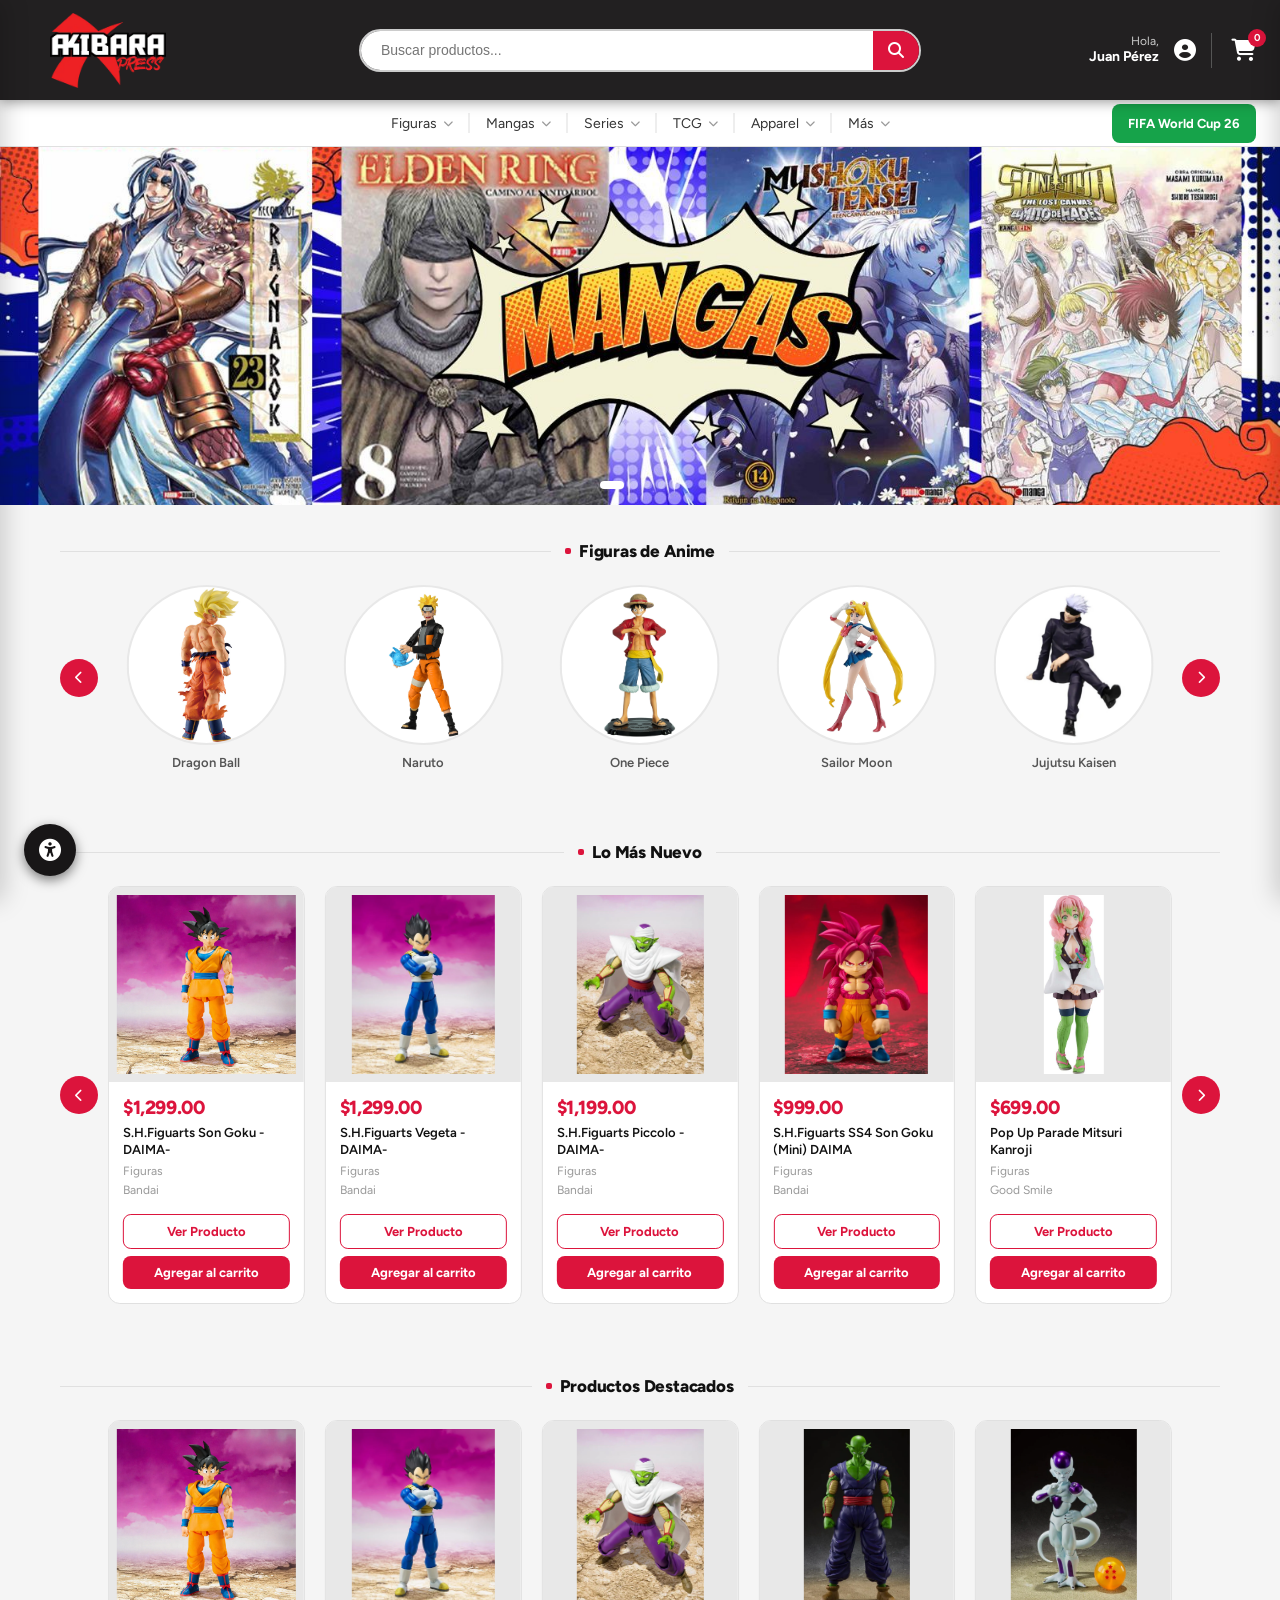
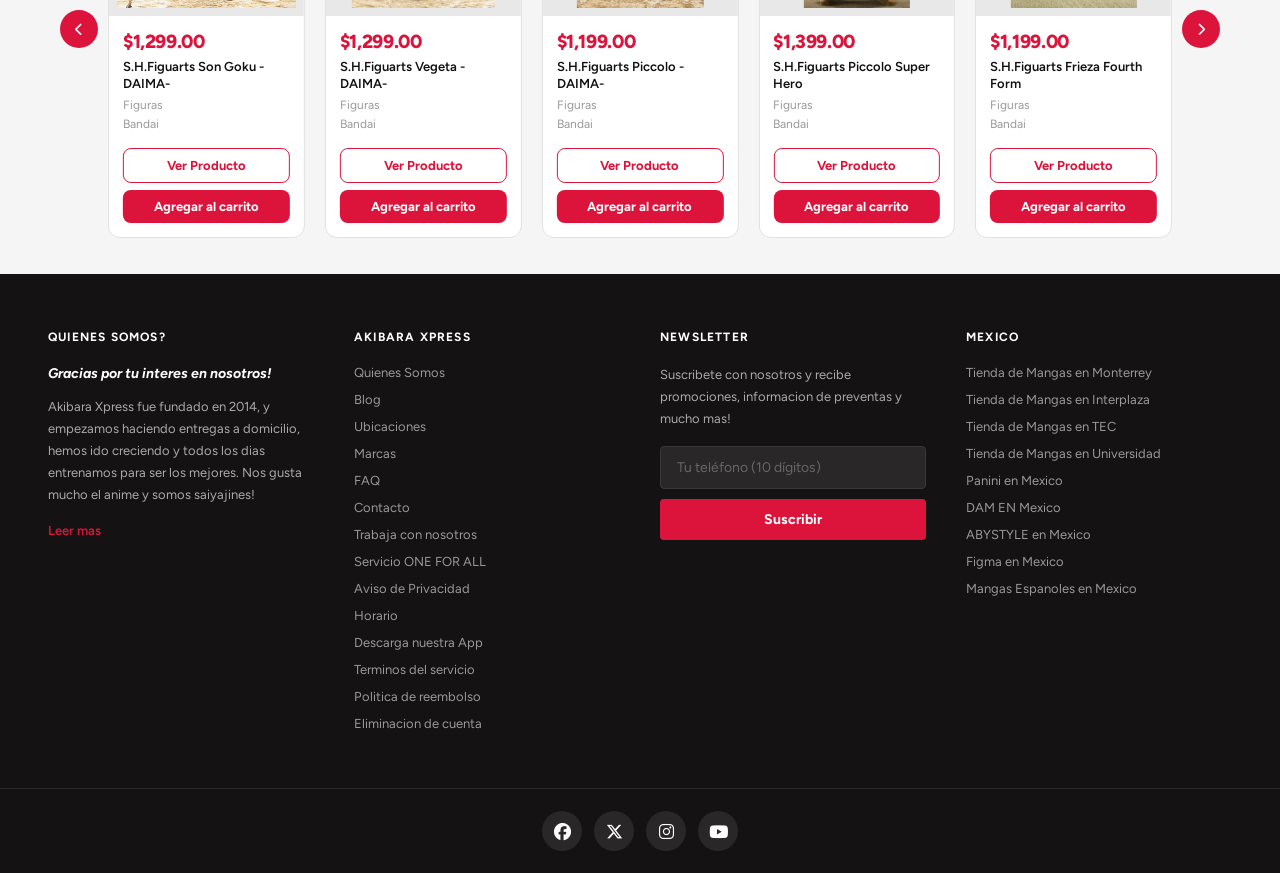
==== commit 3dd2085e: "Correcciones tras pruebas de usabilidad" ====
--- a/index.html
+++ b/index.html
@@ -44,8 +44,11 @@
         <div class="user-section">
             <div class="user-info">
                 <span class="saludo">Hola,</span>
-                <a href="usuario.html" class="nombre-cliente">Juan Pérez</a>
-            </div>
+                <span class="nombre-cliente">Juan Pérez</span>
+            </div>
+            <a href="usuario.html" class="perfil-btn" aria-label="Ver perfil">
+                <i class="fa-solid fa-circle-user"></i>
+            </a>
             <div class="separador"></div>
             <div class="carrito" role="button" aria-label="Ver carrito">
                 <i class="fa-solid fa-cart-shopping"></i>
@@ -304,9 +307,21 @@
                 <i class="fa-solid fa-moon"></i>
                 <span>Modo oscuro</span>
             </button>
-<button class="accesibilidad-opcion" id="btnCursorGrande">
+            <button class="accesibilidad-opcion" id="btnCursorGrande">
                 <i class="fa-solid fa-arrow-pointer"></i>
                 <span>Cursor grande</span>
+            </button>
+            <button class="accesibilidad-opcion" id="btnTextoGrande">
+                <i class="fa-solid fa-text-height"></i>
+                <span>Texto grande</span>
+            </button>
+            <button class="accesibilidad-opcion" id="btnSinAnimaciones">
+                <i class="fa-solid fa-circle-pause"></i>
+                <span>Reducir movimiento</span>
+            </button>
+            <button class="accesibilidad-opcion" id="btnAltoContraste">
+                <i class="fa-solid fa-circle-half-stroke"></i>
+                <span>Alto contraste</span>
             </button>
         </div>
     </aside>
--- a/css/header.css
+++ b/css/header.css
@@ -78,11 +78,23 @@
     font-size: 14px;
     font-weight: bold;
     color: white;
-    cursor: pointer;
-    transition: color var(--trans-rapida);
 }
 
-.nombre-cliente:hover { color: var(--color-primario); }
+/* ── Botón de perfil (icono) ── */
+.perfil-btn {
+    display: flex;
+    align-items: center;
+    justify-content: center;
+    color: white;
+    font-size: 22px;
+    text-decoration: none;
+    transition: color var(--trans-rapida);
+    cursor: pointer;
+    flex-shrink: 0;
+}
+
+.perfil-btn:hover  { color: var(--color-primario); }
+.perfil-btn.activo { color: var(--color-primario); }
 
 /* ── Separador vertical ── */
 .separador {
--- a/css/accesibilidad.css
+++ b/css/accesibilidad.css
@@ -144,6 +144,102 @@
     cursor: url("data:image/svg+xml,%3Csvg xmlns='http://www.w3.org/2000/svg' width='36' height='36' viewBox='0 0 36 36'%3E%3Cpath d='M9 3L9 29L15 23L19 32L23 30L19 21L26 21Z' fill='%23000' stroke='%23fff' stroke-width='2'/%3E%3C/svg%3E") 0 0, auto !important;
 }
 
+/* ============================================================
+   TEXTO GRANDE
+   ============================================================ */
+body.texto-grande .producto-nombre          { font-size: 15px; }
+body.texto-grande .producto-precio          { font-size: 22px; }
+body.texto-grande .producto-categoria,
+body.texto-grande .producto-vendedor        { font-size: 14px; }
+body.texto-grande .btn-ver,
+body.texto-grande .btn-comprar              { font-size: 14px; }
+body.texto-grande .nav-item > span          { font-size: 15px; }
+body.texto-grande .carrito-item-nombre      { font-size: 15px; }
+body.texto-grande .carrito-item-precio      { font-size: 17px; }
+body.texto-grande .carrito-total-precio     { font-size: 25px; }
+body.texto-grande .carrito-btn-pago,
+body.texto-grande .carrito-btn-vaciar       { font-size: 15px; }
+body.texto-grande .pd-nombre                { font-size: 26px; }
+body.texto-grande .pd-precio                { font-size: 22px; }
+body.texto-grande .pd-descripcion-texto     { font-size: 15px; }
+body.texto-grande .res-titulo               { font-size: 21px; }
+body.texto-grande .res-count                { font-size: 15px; }
+body.texto-grande .res-checkbox             { font-size: 15px; }
+body.texto-grande .res-orden                { font-size: 15px; }
+body.texto-grande .accesibilidad-opcion     { font-size: 17px; }
+
+/* ============================================================
+   REDUCIR MOVIMIENTO
+   Complementa la lógica en utils.js (carrusel) y transiciones.js
+   ============================================================ */
+body.sin-animaciones *,
+body.sin-animaciones *::before,
+body.sin-animaciones *::after {
+    animation-duration:        0.01ms !important;
+    animation-iteration-count: 1      !important;
+    transition-duration:       0.01ms !important;
+    transition-delay:          0ms    !important;
+    scroll-behavior:           auto   !important;
+}
+
+/* ============================================================
+   ALTO CONTRASTE
+   ============================================================ */
+body.alto-contraste {
+    --color-borde: #666;
+}
+
+/* Texto principal — fuerza negro puro */
+body.alto-contraste .producto-nombre,
+body.alto-contraste .pd-nombre,
+body.alto-contraste .pd-nombre-seccion,
+body.alto-contraste .carrito-item-nombre,
+body.alto-contraste .res-titulo             { color: #000; }
+
+/* Texto secundario — de gris claro a gris oscuro */
+body.alto-contraste .producto-categoria,
+body.alto-contraste .producto-vendedor,
+body.alto-contraste .carrito-item-categoria,
+body.alto-contraste .res-count,
+body.alto-contraste .res-breadcrumb li,
+body.alto-contraste .pd-fila-label         { color: #333; }
+
+/* Bordes más marcados */
+body.alto-contraste .producto-card         { border-color: #666; }
+body.alto-contraste .carrito-item          { border-color: #666; }
+body.alto-contraste .res-filtros           { border-color: #555; }
+body.alto-contraste .res-filtro-grupo      { border-top-color: #777; }
+body.alto-contraste .pd-panel             { border-color: #555; }
+
+/* Botones más definidos */
+body.alto-contraste .btn-ver              { border-width: 2px; font-weight: 700; }
+body.alto-contraste .accesibilidad-opcion { border-color: #666; color: #111; }
+
+/* Focus ring más visible */
+body.alto-contraste :focus-visible {
+    outline-width:  3px;
+    outline-color:  #000;
+    outline-offset: 3px;
+}
+
+/* ── Modo oscuro + alto contraste ── */
+body.modo-oscuro.alto-contraste .producto-nombre,
+body.modo-oscuro.alto-contraste .pd-nombre,
+body.modo-oscuro.alto-contraste .carrito-item-nombre,
+body.modo-oscuro.alto-contraste .res-titulo         { color: #fff; }
+
+body.modo-oscuro.alto-contraste .producto-categoria,
+body.modo-oscuro.alto-contraste .producto-vendedor,
+body.modo-oscuro.alto-contraste .carrito-item-categoria,
+body.modo-oscuro.alto-contraste .res-count          { color: #ccc; }
+
+body.modo-oscuro.alto-contraste .producto-card,
+body.modo-oscuro.alto-contraste .carrito-item        { border-color: #888; }
+
+body.modo-oscuro.alto-contraste :focus-visible       { outline-color: #fff; }
+
+body.modo-oscuro.alto-contraste .accesibilidad-opcion { border-color: #777; }
+
 
 body.modo-oscuro .accesibilidad-opcion {
     border-color: #3a3838;
--- a/css/carrito.css
+++ b/css/carrito.css
@@ -250,6 +250,113 @@
     background-color: rgba(220, 20, 60, 0.04);
 }
 
+/* ══ MODAL DE PAGO ══════════════════════════════════════════ */
+.pago-overlay {
+    position: fixed;
+    inset: 0;
+    background: rgba(0, 0, 0, 0.55);
+    z-index: 1200;
+    display: flex;
+    align-items: center;
+    justify-content: center;
+    opacity: 0;
+    transition: opacity 0.25s ease;
+}
+
+.pago-overlay.visible { opacity: 1; }
+
+.pago-modal {
+    background: #fff;
+    border-radius: 20px;
+    padding: 48px 40px;
+    width: min(340px, 90vw);
+    display: flex;
+    flex-direction: column;
+    align-items: center;
+    gap: 20px;
+    transform: scale(0.88);
+    transition: transform 0.3s cubic-bezier(0.34, 1.56, 0.64, 1);
+    text-align: center;
+}
+
+.pago-overlay.visible .pago-modal { transform: scale(1); }
+
+body.modo-oscuro .pago-modal {
+    background: #1e1c1d;
+    color: #e0e0e0;
+}
+
+/* ── Fase 1: dots ── */
+.pago-dots {
+    display: flex;
+    gap: 10px;
+    height: 16px;
+    align-items: center;
+}
+
+.pago-dots span {
+    width: 12px;
+    height: 12px;
+    background: var(--color-primario);
+    border-radius: 50%;
+    animation: dotPulse 0.9s ease-in-out infinite;
+}
+
+.pago-dots span:nth-child(2) { animation-delay: 0.18s; }
+.pago-dots span:nth-child(3) { animation-delay: 0.36s; }
+
+@keyframes dotPulse {
+    0%, 80%, 100% { transform: scale(0.65); opacity: 0.4; }
+    40%           { transform: scale(1);    opacity: 1; }
+}
+
+/* ── Fase 2: checkmark ── */
+.pago-check {
+    width: 72px;
+    height: 72px;
+    display: none;
+}
+
+.pago-check-circle {
+    fill: none;
+    stroke: #22c55e;
+    stroke-width: 3;
+    stroke-dasharray: 226;
+    stroke-dashoffset: 226;
+    animation: drawCircle 0.5s ease forwards;
+}
+
+.pago-check-tick {
+    fill: none;
+    stroke: #22c55e;
+    stroke-width: 3.5;
+    stroke-linecap: round;
+    stroke-linejoin: round;
+    stroke-dasharray: 40;
+    stroke-dashoffset: 40;
+    animation: drawTick 0.35s 0.45s ease forwards;
+}
+
+@keyframes drawCircle {
+    to { stroke-dashoffset: 0; }
+}
+
+@keyframes drawTick {
+    to { stroke-dashoffset: 0; }
+}
+
+.pago-titulo {
+    font-size: 18px;
+    font-weight: 700;
+    margin: 0;
+}
+
+.pago-subtitulo {
+    font-size: 13px;
+    color: #888;
+    margin: 0;
+}
+
 /* ── Animación al agregar ítem ── */
 @keyframes itemEntrada {
     from { opacity: 0; transform: translateY(-8px); }
--- a/css/responsivo.css
+++ b/css/responsivo.css
@@ -12,64 +12,92 @@
 /* ── Tablets (≤ 768px) ── */
 @media (max-width: 768px) {
 
-    /* ── Header mobile ── */
+    /* ══ HEADER MÓVIL ══════════════════════════════════════════ */
     header {
+        height: auto;
+        min-height: 56px;
+        padding: 0 14px;
         flex-wrap: wrap;
-        height: auto;
-        padding: 10px 16px;
-        gap: 8px;
-        justify-content: space-between;
-    }
-
+        justify-content: flex-start;
+        align-items: center;
+        gap: 0;
+    }
+
+    /* Hamburguesa — extremo izquierdo, área táctil generosa */
     .hamburguesa {
         display: flex;
-        position: static;
         order: 1;
-        flex-shrink: 0;
-    }
-
+        flex: 0 0 44px;
+        height: 56px;
+        align-items: center;
+        justify-content: flex-start;
+    }
+
+    /* Logo — centrado absolutamente: siempre equidistante sin importar
+       el ancho del hamburger o del carrito */
     .Logo {
+        position: absolute;
+        left: 50%;
+        transform: translateX(-50%);
+        top: 0;
+        height: 56px;
+        display: flex;
+        align-items: center;
+    }
+
+    .Logo img { height: 46px; }
+
+    /* User-section — icono perfil + carrito, empujado al extremo derecho */
+    .user-section {
         position: static;
         order: 2;
-        margin: 0 auto;
-    }
-
-    .Logo img { height: 50px; }
-
-    .user-section { position: static; order: 3; flex-shrink: 0; }
-    .user-info    { display: none; }
-    .separador    { display: none; }
-
+        margin-left: auto;
+        height: 56px;
+        display: flex;
+        align-items: center;
+        gap: 4px;
+    }
+
+    /* En móvil ocultar el bloque de texto, el icono es suficiente */
+    .user-info  { display: none; }
+    .saludo     { display: none; }
+
+    /* Área táctil cómoda en móvil */
+    .perfil-btn { font-size: 26px; }
+
+    .separador { display: none; }
+
+    /* Buscador — segunda fila, ocupa todo el ancho */
     header .container {
-        display: flex;
-        order: 4;
+        order: 3;
+        flex-basis: 100%;
         width: 100%;
-        flex-basis: 100%;
+        margin-bottom: 10px;
     }
 
     header .container input { width: 100%; }
 
-    /* ── Subheader mobile: colapsado ── */
+    /* ══ SUBHEADER MÓVIL ═══════════════════════════════════════ */
     .subheader {
         position: static;
         overflow: hidden;
         max-height: 0;
-        padding: 0;
         border-bottom: none;
-        transition: max-height var(--trans-normal), padding 0.2s ease;
-        box-shadow: 0 4px 16px rgba(0, 0, 0, 0.1);
+        box-shadow: none;
+        /* transition restaurada por JS (aplicarModoSync) en móvil */
+        transition: max-height 0.35s ease;
     }
 
     .subheader.abierto {
-        max-height: 600px;
-        padding: 6px 0;
+        max-height: 700px;
         border-bottom: 1px solid var(--color-borde);
+        box-shadow: 0 6px 20px rgba(0, 0, 0, 0.08);
     }
 
     .nav-items {
         flex-direction: column;
         align-items: stretch;
-        padding: 0;
+        padding: 4px 0 8px;
     }
 
     .nav-centro {
@@ -79,36 +107,60 @@
         width: 100%;
     }
 
+    /* Ocultar chevron en items que solo navegan (no expanden nada) */
+    .nav-centro .nav-item:not(#mas-btn) > i { display: none; }
+
     .nav-item {
         width: 100%;
-        padding: 14px 20px;
-        border-bottom: 1px solid #f2f2f2;
+        padding: 15px 22px;
+        border-bottom: 1px solid #f0f0f0;
+        font-size: 15px;
+        font-weight: 500;
         justify-content: space-between;
     }
 
     .separador-nav { display: none; }
 
-    .nav-item.destacado {
-        width: 100%;
-        margin: 4px 0 0;
-        border-radius: 0;
-        justify-content: center;
-    }
-
-    /* ── Dropdown mobile: en flujo ── */
+    /* Chevron del botón "Más" — rota al expandirse */
+    #mas-btn > i { transition: transform 0.25s ease; }
+    #mas-btn.active > i { transform: rotate(180deg); }
+
+    /* Dropdown de "Más" — visibilidad mediante max-height (animado) */
     .dropdown {
         position: static;
+        display: block;
+        max-height: 0;
+        overflow: hidden;
+        transition: max-height 0.28s ease;
         box-shadow: none;
         border: none;
         border-radius: 0;
-        border-top: 1px solid #f0f0f0;
-        min-width: 100%;
-        background-color: #fafafa;
-    }
+        border-top: 1px solid #eeeeee;
+        min-width: unset;
+        background-color: #f7f7f7;
+    }
+
+    .mas-item.active .dropdown { max-height: 280px; }
 
     .dropdown a {
-        padding: 12px 40px;
-        border-bottom: 1px solid #f0f0f0;
+        padding: 12px 22px 12px 36px;
+        font-size: 14px;
+        color: #555;
+        border-bottom: 1px solid #eeeeee;
+    }
+
+    /* Destacado FIFA — mantiene identidad verde con borde lateral */
+    .nav-item.destacado {
+        background-color: #f0fdf4;
+        color: #15803d;
+        font-weight: 700;
+        font-size: 14px;
+        border-radius: 0;
+        border-left: 4px solid #16a34a;
+        border-bottom-color: #dcfce7;
+        margin: 0;
+        justify-content: flex-start;
+        gap: 10px;
     }
 
     /* ── Carrusel figuras: 2 items ── */
@@ -152,4 +204,69 @@
     body.modo-oscuro .dropdown a {
         border-bottom-color: #2a2828;
     }
-}
+
+    body.modo-oscuro .nav-item.destacado {
+        background-color: rgba(22, 163, 74, 0.12);
+        color: #4ade80;
+        border-left-color: #16a34a;
+        border-bottom-color: #1a2e1a;
+    }
+}
+
+/* ── Mejoras mobile: secciones y banner (≤ 768px) ── */
+@media (max-width: 768px) {
+    /* Secciones: reducir padding lateral excesivo */
+    .carrusel-section  { padding: 24px 16px; }
+    .productos-section { padding: 24px 16px; }
+
+    /* Encabezados de sección más compactos */
+    .carrusel-header,
+    .productos-header  { margin-bottom: 16px; }
+
+    /* Banner: botones siempre visibles en pantallas táctiles
+       (no hay estado :hover en touch) */
+    .banner-btn     { opacity: 0.75; }
+    .banner-btn-izq { left: 10px; }
+    .banner-btn-der { right: 10px; }
+
+    /* Dots del banner más pegados al borde */
+    .banner-dots { bottom: 10px; }
+
+    /* Botones de navegación de carrusel: hit area suficiente */
+    .carrusel-btn { width: 36px; height: 36px; }
+}
+
+/* ── Teléfonos pequeños (≤ 480px) ── */
+@media (max-width: 480px) {
+    /* Secciones aún más compactas */
+    .carrusel-section  { padding: 18px 12px; }
+    .productos-section { padding: 18px 12px; }
+
+    .carrusel-titulo,
+    .productos-titulo  { font-size: 15px; }
+
+    /* Banner: flechas más pequeñas */
+    .banner-btn         { width: 34px; height: 34px; font-size: 12px; opacity: 0.85; }
+
+    /* Dots más pequeños */
+    .dot        { width: 6px; height: 6px; }
+    .dot.active { width: 16px; }
+
+    /* Carrusel figuras: 1 item visible + peek lateral */
+    .carrusel-item { min-width: calc(100% - 28px); }
+
+    /* Botón de carrusel más pequeño */
+    .carrusel-btn { width: 32px; height: 32px; font-size: 12px; }
+}
+
+/* ── Teléfonos muy pequeños (≤ 360px) ── */
+@media (max-width: 360px) {
+    .carrusel-section  { padding: 14px 10px; }
+    .productos-section { padding: 14px 10px; }
+
+    .Logo img { height: 42px; }
+
+    /* Ocultar la hamburguesa en pantallas muy pequeñas puede causar problemas
+       — en cambio reducimos el padding del header */
+    header { padding: 8px 10px; }
+}
